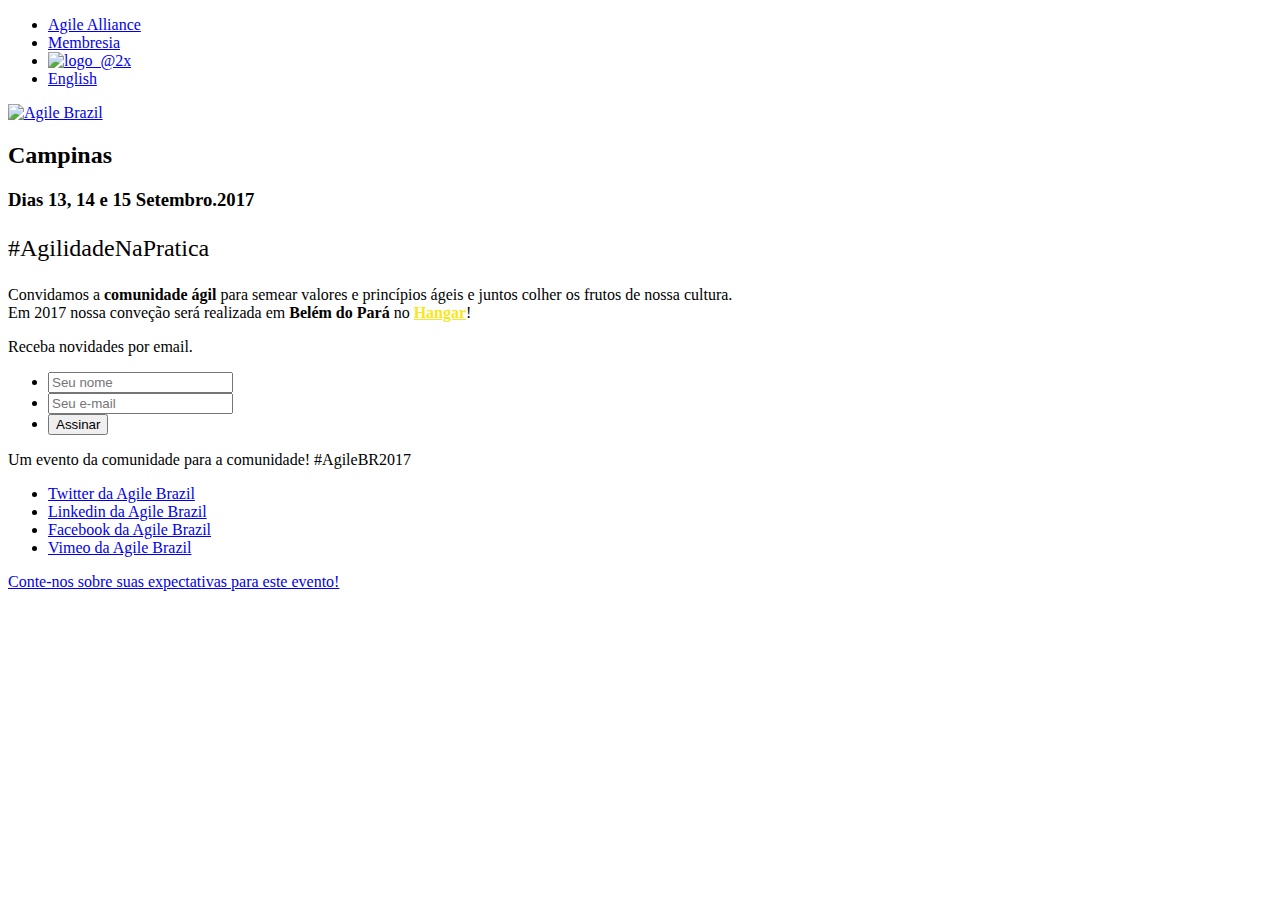
==== index.html @ ec1a8f1e "Added campinas to start 2018" ====
<!DOCTYPE html>
<html lang="pt-br">
<head>
	<meta charset="UTF-8">
	<meta name="viewport" content="width=device-width">
	<title>Agile Brazil 2017</title>
	<link rel="shortcut icon" href="favicon.ico"/>
	<link rel="stylesheet" href="css/agileBrazil.css">
	<link rel="stylesheet" href="fonts/font-awesome-4.2.0/css/font-awesome.min.css">

	<script type="text/javascript">
		(function(i,s,o,g,r,a,m){i['GoogleAnalyticsObject']=r;i[r]=i[r]||function(){
		(i[r].q=i[r].q||[]).push(arguments)},i[r].l=1*new Date();a=s.createElement(o),
		m=s.getElementsByTagName(o)[0];a.async=1;a.src=g;m.parentNode.insertBefore(a,m)
		})(window,document,'script','//www.google-analytics.com/analytics.js','ga');

		ga('create', 'UA-12446729-1', 'auto');
		ga('send', 'pageview');
	</script>
</head>
<body>
	<header class="header">
		<nav class="menu">
			<ul class="menu-list">
				<li class="menu-list-item">
					<a href="http://agilealliance.org/pt/">Agile Alliance</a>
				</li>
            <!--
            <li class="menu-list-item">
                <a href="http://agilealliance.org/the-alliance/">The Alliance</a>
            </li>

            <li class="menu-list-item">
                <a href="http://agilealliance.org/events/">Events</a>
            </li>

            <li class="menu-list-item">
                <a href="http://agilealliance.org/resources/">Resouces</a>
            </li>
          -->
          <li class="menu-list-item">
          	<a href="http://agilealliance.org/pt/membresia/">Membresia</a>
          </li>

          <li class="menu-list-item logo">
          	<a href="http://agilealliance.org/pt/">
          		<img src="images/logoAgileAlliance.png" alt="logo_@2x" width="96" height="70">
          	</a>
          </li>

          <li class="menu-list-item">
          	<a href="en/index.html">English</a>
          </li>
        </ul>
      </nav>

    </header>

    <section id="sectionBanner">
    	<div class="conferenceInfo">
				<a class="header-abLogo" href="index.html">
	      	<img src="images/logoAgileBrazil.png" alt="Agile Brazil" >
	      </a>
    		<h2 class="place">Campinas</h2>

    		<h3 class="date">Dias 13, 14 e 15 Setembro.2017</h3>
			<p class="date highlight" style="font-size: 1.5em; text-transform: none;">#AgilidadeNaPratica</p>
				<p class="description">
					Convidamos a <strong>comunidade ágil</strong> para semear valores e princípios ágeis e juntos colher os frutos de nossa cultura.<br>
					Em 2017 nossa conveção será realizada em <strong>Belém do Pará</strong> no <strong><a href="http://www.hangarcentrodeconvencoes.com.br" style="color: #F8E71C;" target="_blank">Hangar</a></strong>!
				</p>
				<p>Receba novidades por email.</p>
				<div class="subscribe-form">
					<form id="formEmail" action="add_subscriber.php" method="post">
						<ul>
							<li class="required">
								<input placeholder="Seu nome" type="text" class="inputLarge" name="name" id="name" value="" required/>
							</li>
							<li class="required">
								<input placeholder="Seu e-mail" type="email" class="inputLarge" name="email" id="email" value="" required/>
							</li>
							<li class="submitEmail">
								<input type="hidden" name="lang" id="lang" value="pt">
								<input type="button" class="btnBase" name="submit" id="submit" value="Assinar"/>
							</li>
						</ul>
						<div class="notice">
							<span id="formMessage" class="notice" aria-hidden="true"/>
						</div>
					</form>
				</div>
				<p class="highlight">
					Um evento da comunidade para a comunidade! #AgileBR2017
				</p>
				<ul class="footer-socialNetworks">
      		<li class="footer-socialNetworks-item">
      			<a target="_blank" href="https://twitter.com/agilebrazil">Twitter da Agile Brazil</a>
      		</li>

      		<li class="footer-socialNetworks-item">
      			<a target="_blank" href="https://www.linkedin.com/groups/Agile-Brazil-3148432">Linkedin da Agile Brazil</a>
      		</li>

      		<li class="footer-socialNetworks-item">
      			<a target="_blank" href="https://www.facebook.com/AgileBrazil">Facebook da Agile Brazil</a>
      		</li>

      		<li class="footer-socialNetworks-item">
      			<a target="_blank" href="https://vimeo.com/agilebrazil">Vimeo da Agile Brazil</a>
      		</li>
      	</ul>
				<p class="survey">
					<a href="https://agilebrazil.typeform.com/to/VVOU2g" target="_blank">Conte-nos sobre suas expectativas para este evento! </a>
				</p>

    	</div>
    </section>

    <script type="text/javascript" src="js/jquery-2.1.3.min.js"></script>
    <script type="text/javascript" src="js/scripts.js"></script>
  </body>
  </html>
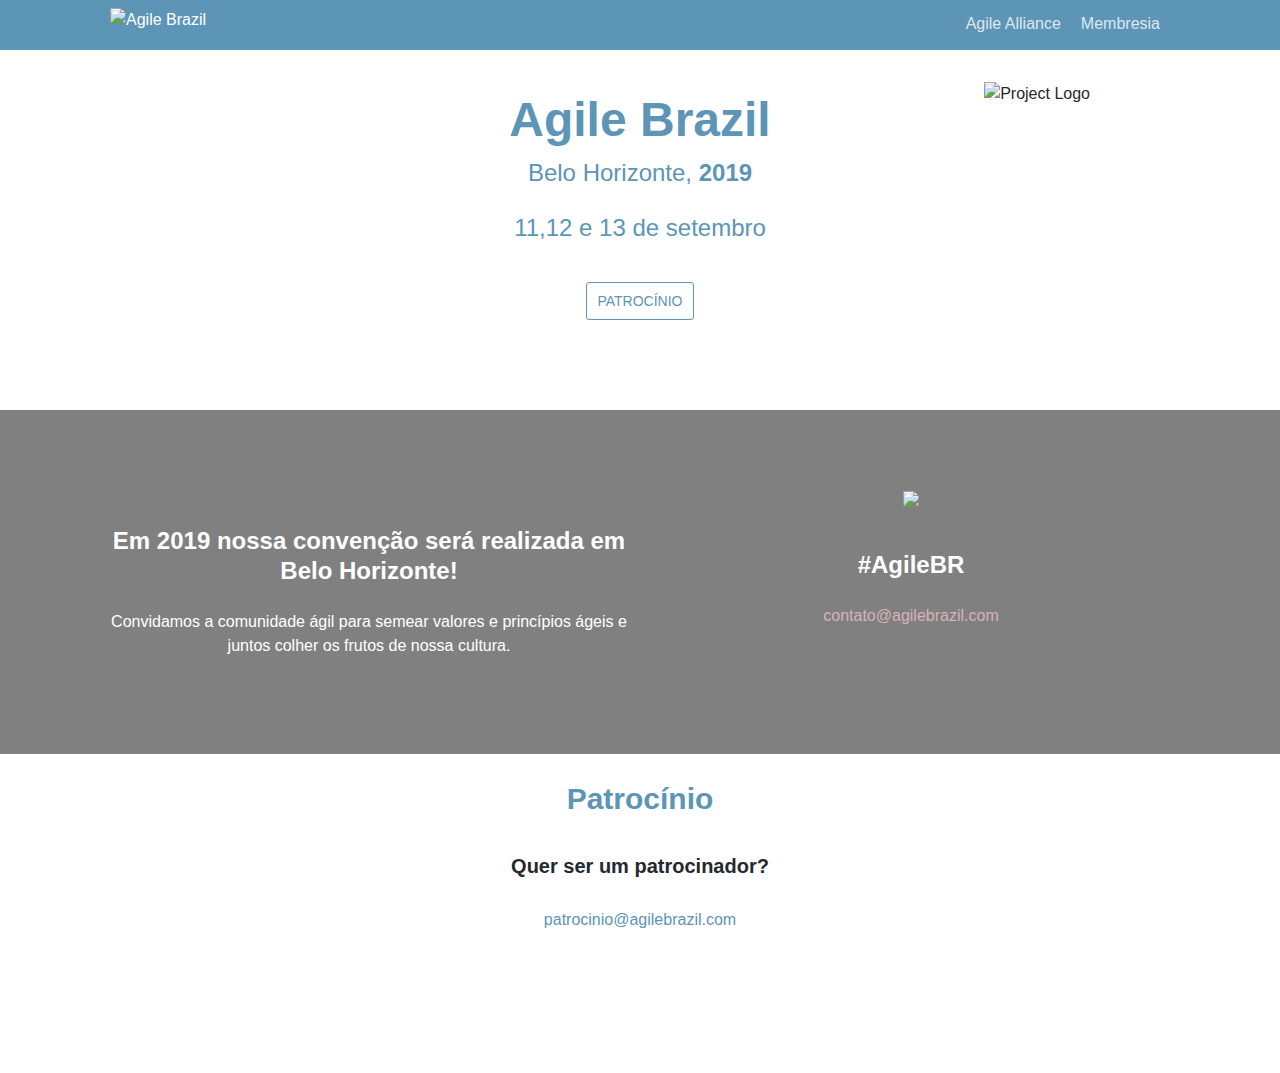
==== commit 5da1c664: "Deploy website" ====
--- a/index.html
+++ b/index.html
@@ -1,122 +1,7 @@
-<!DOCTYPE html>
-<html lang="pt-br">
-<head>
-	<meta charset="UTF-8">
-	<meta name="viewport" content="width=device-width">
-	<title>Agile Brazil 2017</title>
-	<link rel="shortcut icon" href="favicon.ico"/>
-	<link rel="stylesheet" href="css/agileBrazil.css">
-	<link rel="stylesheet" href="fonts/font-awesome-4.2.0/css/font-awesome.min.css">
-
-	<script type="text/javascript">
-		(function(i,s,o,g,r,a,m){i['GoogleAnalyticsObject']=r;i[r]=i[r]||function(){
-		(i[r].q=i[r].q||[]).push(arguments)},i[r].l=1*new Date();a=s.createElement(o),
-		m=s.getElementsByTagName(o)[0];a.async=1;a.src=g;m.parentNode.insertBefore(a,m)
-		})(window,document,'script','//www.google-analytics.com/analytics.js','ga');
-
-		ga('create', 'UA-12446729-1', 'auto');
-		ga('send', 'pageview');
-	</script>
-</head>
-<body>
-	<header class="header">
-		<nav class="menu">
-			<ul class="menu-list">
-				<li class="menu-list-item">
-					<a href="http://agilealliance.org/pt/">Agile Alliance</a>
-				</li>
-            <!--
-            <li class="menu-list-item">
-                <a href="http://agilealliance.org/the-alliance/">The Alliance</a>
-            </li>
-
-            <li class="menu-list-item">
-                <a href="http://agilealliance.org/events/">Events</a>
-            </li>
-
-            <li class="menu-list-item">
-                <a href="http://agilealliance.org/resources/">Resouces</a>
-            </li>
-          -->
-          <li class="menu-list-item">
-          	<a href="http://agilealliance.org/pt/membresia/">Membresia</a>
-          </li>
-
-          <li class="menu-list-item logo">
-          	<a href="http://agilealliance.org/pt/">
-          		<img src="images/logoAgileAlliance.png" alt="logo_@2x" width="96" height="70">
-          	</a>
-          </li>
-
-          <li class="menu-list-item">
-          	<a href="en/index.html">English</a>
-          </li>
-        </ul>
-      </nav>
-
-    </header>
-
-    <section id="sectionBanner">
-    	<div class="conferenceInfo">
-				<a class="header-abLogo" href="index.html">
-	      	<img src="images/logoAgileBrazil.png" alt="Agile Brazil" >
-	      </a>
-    		<h2 class="place">Campinas</h2>
-
-    		<h3 class="date">Dias 13, 14 e 15 Setembro.2017</h3>
-			<p class="date highlight" style="font-size: 1.5em; text-transform: none;">#AgilidadeNaPratica</p>
-				<p class="description">
-					Convidamos a <strong>comunidade ágil</strong> para semear valores e princípios ágeis e juntos colher os frutos de nossa cultura.<br>
-					Em 2017 nossa conveção será realizada em <strong>Belém do Pará</strong> no <strong><a href="http://www.hangarcentrodeconvencoes.com.br" style="color: #F8E71C;" target="_blank">Hangar</a></strong>!
-				</p>
-				<p>Receba novidades por email.</p>
-				<div class="subscribe-form">
-					<form id="formEmail" action="add_subscriber.php" method="post">
-						<ul>
-							<li class="required">
-								<input placeholder="Seu nome" type="text" class="inputLarge" name="name" id="name" value="" required/>
-							</li>
-							<li class="required">
-								<input placeholder="Seu e-mail" type="email" class="inputLarge" name="email" id="email" value="" required/>
-							</li>
-							<li class="submitEmail">
-								<input type="hidden" name="lang" id="lang" value="pt">
-								<input type="button" class="btnBase" name="submit" id="submit" value="Assinar"/>
-							</li>
-						</ul>
-						<div class="notice">
-							<span id="formMessage" class="notice" aria-hidden="true"/>
-						</div>
-					</form>
-				</div>
-				<p class="highlight">
-					Um evento da comunidade para a comunidade! #AgileBR2017
-				</p>
-				<ul class="footer-socialNetworks">
-      		<li class="footer-socialNetworks-item">
-      			<a target="_blank" href="https://twitter.com/agilebrazil">Twitter da Agile Brazil</a>
-      		</li>
-
-      		<li class="footer-socialNetworks-item">
-      			<a target="_blank" href="https://www.linkedin.com/groups/Agile-Brazil-3148432">Linkedin da Agile Brazil</a>
-      		</li>
-
-      		<li class="footer-socialNetworks-item">
-      			<a target="_blank" href="https://www.facebook.com/AgileBrazil">Facebook da Agile Brazil</a>
-      		</li>
-
-      		<li class="footer-socialNetworks-item">
-      			<a target="_blank" href="https://vimeo.com/agilebrazil">Vimeo da Agile Brazil</a>
-      		</li>
-      	</ul>
-				<p class="survey">
-					<a href="https://agilebrazil.typeform.com/to/VVOU2g" target="_blank">Conte-nos sobre suas expectativas para este evento! </a>
-				</p>
-
-    	</div>
-    </section>
-
-    <script type="text/javascript" src="js/jquery-2.1.3.min.js"></script>
-    <script type="text/javascript" src="js/scripts.js"></script>
-  </body>
-  </html>
+<!DOCTYPE html><html lang=""><head><meta charSet="utf-8"/><meta http-equiv="X-UA-Compatible" content="IE=edge"/><title>Agile Brazil · Belo Horizonte, 2019</title><meta name="viewport" content="width=device-width"/><meta name="generator" content="Docusaurus"/><meta name="description" content="Belo Horizonte, 2019"/><meta property="og:title" content="Agile Brazil · Belo Horizonte, 2019"/><meta property="og:type" content="website"/><meta property="og:url" content="http://staging.agilebrazil.com/2019/index.html"/><meta property="og:description" content="Belo Horizonte, 2019"/><meta property="og:image" content="http://staging.agilebrazil.com/2019/img/docusaurus.png"/><meta name="twitter:card" content="summary"/><meta name="twitter:image" content="http://staging.agilebrazil.com/2019/img/docusaurus.png"/><link rel="shortcut icon" href="/2019/img/favicon.png"/><link rel="stylesheet" href="//cdnjs.cloudflare.com/ajax/libs/highlight.js/9.12.0/styles/default.min.css"/><link rel="stylesheet" href="css/main.css"/><script type="text/javascript" src="https://buttons.github.io/buttons.js"></script><link rel="stylesheet" href="/2019/css/main.css"/><script src="/2019/js/codetabs.js"></script></head><body><div class="fixedHeaderContainer"><div class="headerWrapper wrapper"><header><a href="/2019/"><img class="logo" src="/2019/img/logo-agile-brazil.svg" alt="Agile Brazil"/><h2 class="headerTitleWithLogo">Agile Brazil</h2></a><div class="navigationWrapper navigationSlider"><nav class="slidingNav"><ul class="nav-site nav-site-internal"><li class=""><a href="http://agilealliance.org/pt/" target="_self">Agile Alliance</a></li><li class=""><a href="http://agilealliance.org/pt/membresia/" target="_self">Membresia</a></li></ul></nav></div></header></div></div><div class="navPusher"><div><div class="homeContainer"><div class="homeSplashFade"><div class="wrapper homeWrapper"><div class="projectLogo"><img src="/2019/img/logo-ab.svg" alt="Project Logo"/></div><div class="inner"><h2 class="projectTitle">Agile Brazil<small>Belo Horizonte, <b>2019</b></small><small>11,12 e 13 de setembro</small></h2><div class="section promoSection"><div class="promoRow"><div class="pluginRowBlock"><div class="pluginWrapper buttonWrapper"><a class="button" href="#quer-ser-um-patrocinador">Patrocínio</a></div></div></div></div></div></div></div></div><div class="mainContainer"><div class="container darkBackground paddingBottom paddingTop"><div class="wrapper"><div class="gridBlock"><div class="blockElement alignCenter fourByGridBlock"><div class="blockContent"><h2><div><span><p>Em 2019 nossa convenção será realizada em Belo Horizonte!</p>
+</span></div></h2><div><span><p>Convidamos a comunidade ágil para semear valores e princípios ágeis e juntos colher os frutos de nossa cultura.</p>
+</span></div></div></div><div class="blockElement alignCenter fourByGridBlock imageAlignTop"><div class="blockImage"><img src="/2019/img/logoAgileAlliance.png"/></div><div class="blockContent"><h2><div><span><p>#AgileBR</p>
+</span></div></h2><div><span><p><a href="mailto:contato@agilebrazil.com">contato@agilebrazil.com</a></p>
+</span></div></div></div></div></div></div><div class="productShowcaseSection paddingBottom" style="text-align:center"><h2>Patrocínio</h2><div><span><h3><a class="anchor" aria-hidden="true" id="quer-ser-um-patrocinador"></a><a href="#quer-ser-um-patrocinador" aria-hidden="true" class="hash-link"><svg class="hash-link-icon" aria-hidden="true" height="16" version="1.1" viewBox="0 0 16 16" width="16"><path fill-rule="evenodd" d="M4 9h1v1H4c-1.5 0-3-1.69-3-3.5S2.55 3 4 3h4c1.45 0 3 1.69 3 3.5 0 1.41-.91 2.72-2 3.25V8.59c.58-.45 1-1.27 1-2.09C10 5.22 8.98 4 8 4H4c-.98 0-2 1.22-2 2.5S3 9 4 9zm9-3h-1v1h1c1 0 2 1.22 2 2.5S13.98 12 13 12H9c-.98 0-2-1.22-2-2.5 0-.83.42-1.64 1-2.09V6.25c-1.09.53-2 1.84-2 3.25C6 11.31 7.55 13 9 13h4c1.45 0 3-1.69 3-3.5S14.5 6 13 6z"></path></svg></a>Quer ser um patrocinador?</h3>
+</span></div><div><span><p><a href="mailto:patrocinio@agilebrazil.com">patrocinio@agilebrazil.com</a></p>
+</span></div></div></div></div></div></body></html>--- a/css/main.css
+++ b/css/main.css
@@ -0,0 +1 @@
+.fixedHeaderContainer header .headerTitleWithLogo{display:block;font-size:1.25em;line-height:18px;margin:0;position:relative;z-index:9999}a,abbr,acronym,address,applet,article,aside,audio,b,big,blockquote,body,canvas,caption,center,cite,code,dd,del,details,dfn,div,dl,dt,em,embed,fieldset,figcaption,figure,footer,form,h1,h2,h3,h4,h5,h6,header,hgroup,html,i,iframe,img,ins,kbd,label,legend,li,mark,menu,nav,object,ol,output,p,pre,q,ruby,s,samp,section,small,span,strike,strong,sub,summary,sup,table,tbody,td,tfoot,th,thead,time,tr,tt,u,ul,var,video{border:0;font:inherit;font-size:100%;margin:0;padding:0;vertical-align:baseline}body{color:#24292e;font-family:-apple-system,BlinkMacSystemFont,Segoe UI,Helvetica,Arial,sans-serif;font-size:16px;line-height:1.5;-ms-text-size-adjust:100%;-webkit-text-size-adjust:100%;word-wrap:break-word}*{box-sizing:border-box}b,strong{font-weight:600}em,i{font-style:italic}[type=checkbox]{box-sizing:border-box;padding:0}a,a:hover{color:#5c95b6;text-decoration:none}a:active,a:hover{outline-width:0}a:not([href]){color:inherit;text-decoration:none}p{margin-bottom:1em;margin-top:0}h1,h2,h3,h4,h5,h6{color:inherit;font-weight:600;line-height:1.25;margin-bottom:16px;margin-top:1.5em}h1{font-size:32px}h2{font-size:24px}h3{font-size:20px}h4{font-size:16px}h5{font-size:14px}h6{font-size:13.6px}ol,ul{margin-bottom:1em;margin-top:0;padding-left:2em}ol ol,ul ol{list-style-type:lower-roman}ol ol,ol ul,ul ol,ul ul{margin-bottom:0;margin-top:0}ol ol ol,ol ul ol,ul ol ol,ul ul ol{list-style-type:lower-alpha}li{word-wrap:break-all}li>p{margin-top:1em}li+li{margin-top:.25em}img{border-style:none;box-sizing:content-box;max-width:100%}img[align=right]{padding-left:1.25em}img[align=left]{padding-right:1.25em}table{border-collapse:collapse;border-spacing:0;display:block;margin-bottom:16px;margin-top:0;overflow:auto;width:100%}table tr{background-color:transparent;border-top:1px solid #dfe2e5}table tr:nth-child(2n){background-color:#f6f8fa}table td,table th{border:1px solid #dfe2e5;padding:6px 13px}table th{background-color:inherit;font-weight:600}table td,table th{color:inherit}blockquote{color:#6a737d;font-size:16px;margin:0;margin-bottom:16px;padding:0 1em}blockquote>:first-child{margin-top:0}blockquote>:last-child{margin-bottom:0}code{background-color:rgba(27,31,35,.05);border-radius:3px;color:inherit;font-family:SFMono-Regular,Menlo,Monaco,Consolas,Liberation Mono,Courier New,monospace;font-size:85%;margin:0;padding:3.2px 6.4px}pre{margin-bottom:16px}pre code{background-color:transparent;border:0;display:inline;font-size:85%;line-height:inherit;margin:0;max-width:auto;overflow:visible;padding:0;white-space:pre;word-break:normal;word-wrap:normal}kbd{background-color:#fafbfc;border:1px solid #d1d5da;border-bottom-color:#c6cbd1;border-radius:3px;box-shadow:inset 0 -1px 0 #c6cbd1;color:#444d56;display:inline-block;font-family:SFMono-Regular,Menlo,Monaco,Consolas,Liberation Mono,Courier New,monospace;font-size:68.75%;line-height:10px;padding:3px 5px;vertical-align:middle}hr{border:1px solid #dfe2e5;box-sizing:content-box;margin:1.5em 0;overflow:hidden;padding:0}hr:after,hr:before{content:"";display:table}hr:after{clear:both}body{min-height:100vh;text-rendering:optimizeLegibility}@media only screen and (min-width:736px){body{display:flex;flex-direction:column}}article:after,article:before{content:"";display:table}article:after{clear:both}article>:first-child{margin-top:0}article>:last-child{margin-bottom:0}article iframe,article p img{display:block;margin-left:auto;margin-right:auto;max-width:100%}.anchor{display:block;position:relative;top:-80px}.hash-link{line-height:1;margin-left:-20px;opacity:0;padding-right:4px;transition:opacity .3s}.hash-link:hover{opacity:1!important;transition:none}.hash-link .hash-link-icon{vertical-align:middle}.button{border:1px solid #5c95b6;border-radius:3px;color:#5c95b6;display:inline-block;font-size:14px;font-weight:400;line-height:1.2em;padding:10px;text-decoration:none!important;text-transform:uppercase;transition:background .3s,color .3s}.button:hover{background:#5c95b6;color:#fff}h1:hover .hash-link,h2:hover .hash-link,h3:hover .hash-link,h4:hover .hash-link{opacity:.5;transition:none}blockquote{background-color:rgba(255,229,100,.3);border-left:8px solid #ffe564;padding:15px 30px 15px 15px}.wrapper{margin:0 auto;max-width:1100px;padding:0 20px}.wrapper blockquote>p:first-child{padding-top:0}.center{display:block}.center,.homeContainer{text-align:center}.homeContainer .homeWrapper{padding:2em 10px}.homeContainer .homeWrapper .wrapper{margin:0 auto;max-width:900px;padding:0 20px}.homeContainer .homeWrapper .projectLogo img{height:100px;margin-bottom:0;float:right}.homeContainer .homeWrapper #project_title{font-size:300%;letter-spacing:-.08em;line-height:1em;margin-bottom:80px}.homeContainer .homeWrapper #project_tagline{font-size:200%;letter-spacing:-.04em;line-height:1em}.projectLogo{display:none;pointer-events:none}.projectLogo img{height:100px;margin-bottom:0}.projectIntro{margin:40px 0}.projectTitle{color:#5c95b6;font-size:250%;line-height:1em}.projectTitle>small{display:block;font-weight:400;font-size:50%;line-height:1em;margin:.7em 0 1.3em}@media only screen and (min-width:480px){.projectTitle{font-size:300%;margin:.3em 0}.projectLogo img{height:200px;margin-bottom:10px}.homeContainer .homeWrapper{padding-left:10px;padding-right:10px}}@media only screen and (min-width:736px){.homeContainer .homeWrapper{position:relative}.homeContainer .homeWrapper #inner{max-width:600px;padding-right:40px}}@media only screen and (min-width:1200px){.homeContainer .homeWrapper #inner{max-width:750px}.homeContainer .homeWrapper .projectLogo{align-items:center;bottom:0;display:flex;justify-content:flex-end;left:0;padding:2em 100px 4em;position:absolute;right:0;top:0}.homeContainer .homeWrapper .projectLogo img{height:100%;max-height:250px}}@media only screen and (min-width:1500px){.homeContainer .homeWrapper #inner{max-width:1100px;padding-bottom:40px;padding-top:40px}.wrapper{max-width:1400px}}.mainContainer{flex:1 1 auto;max-width:100%;padding:48px 0}.mainContainer .wrapper{text-align:left}.mainContainer .wrapper .allShareBlock{padding:10px 0}.mainContainer .wrapper .allShareBlock .pluginBlock{margin:12px 0;padding:0}.mainContainer .wrapper .post{position:relative}.mainContainer .wrapper .post.basicPost{margin-top:30px}.mainContainer .wrapper .post .postHeader{margin-bottom:16px}.mainContainer .wrapper .post .postHeaderTitle{margin-top:0;padding:0}.mainContainer .wrapper .post .postSocialPlugins{padding-top:1em}.mainContainer .wrapper .post .docPagination{background:#5c95b6;bottom:0;left:0;position:absolute;right:0}.mainContainer .wrapper .post .docPagination .pager{display:inline-block;width:50%}.mainContainer .wrapper .post .docPagination .pagingNext{float:right;text-align:right}.mainContainer .wrapper .post .docPagination a{border:none;color:#fff;display:block;padding:4px 12px}.mainContainer .wrapper .post .docPagination a:hover{background-color:#f9f9f9;color:#393939}.mainContainer .wrapper .post .docPagination a .pagerLabel{display:inline}.mainContainer .wrapper .post .docPagination a .pagerTitle{display:none}@media only screen and (min-width:480px){.mainContainer .wrapper .post .docPagination a .pagerLabel{display:none}.mainContainer .wrapper .post .docPagination a .pagerTitle{display:inline}}@media only screen and (min-width:1024px){.mainContainer .wrapper .post{display:block}.mainContainer .wrapper .posts .post{width:100%}}.fixedHeaderContainer{background:#5c95b6;color:#fff;min-height:50px;padding:8px 0;position:fixed;width:100%;z-index:9999;-webkit-transform:translateZ(0);transform:translateZ(0)}@media only screen and (min-width:1024px){.fixedHeaderContainer{flex-shrink:0}}.fixedHeaderContainer a{align-items:center;border:0;color:#fff;display:flex;flex-flow:row nowrap;height:34px;z-index:10000}.fixedHeaderContainer header{display:flex;flex-flow:row nowrap;position:relative;text-align:left}.fixedHeaderContainer header img{height:100%;margin-right:10px}.fixedHeaderContainer header .headerTitle{font-size:1.25em;margin:0}.fixedHeaderContainer header .headerTitleWithLogo{display:none}.fixedHeaderContainer header h3{color:#fff;font-size:16px;margin:0;margin-left:10px;text-decoration:underline}@media (max-width:480px){.headerTitle{font-size:17px}.headerTitleWithLogo{display:none!important}}.promoSection{display:flex;flex-flow:column wrap;font-size:125%;line-height:1.6em;position:relative;z-index:99}.promoSection .promoRow{padding:10px 0}.promoSection .promoRow .pluginWrapper{display:block}.promoSection .promoRow .pluginWrapper.ghStarWrapper,.promoSection .promoRow .pluginWrapper.ghWatchWrapper{height:28px}.promoSection .promoRow .pluginRowBlock{display:flex;flex-wrap:wrap;justify-content:center;margin:0 -2px}.promoSection .promoRow .pluginRowBlock .pluginWrapper{padding:0 2px}.promoSection .promoRow .pluginRowBlock iframe{margin-left:2px;margin-top:5px}input[type=search]{-moz-appearance:none;-webkit-appearance:none}.navSearchWrapper{align-items:center;align-self:center;display:flex;justify-content:center;padding-left:10px;position:absolute;right:10px;top:15px}.navSearchWrapper:before{border:3px solid #e5e5e5;border-radius:50%;content:" ";display:block;height:6px;left:15px;position:absolute;top:50%;-webkit-transform:translateY(-58%);transform:translateY(-58%);width:6px;z-index:1}.navSearchWrapper:after{background:#e5e5e5;content:" ";height:7px;left:24px;position:absolute;top:55%;-webkit-transform:rotate(-45deg);transform:rotate(-45deg);width:3px;z-index:1}.navSearchWrapper .aa-dropdown-menu{background:#f9f9f9;border:3px solid rgba(57,57,57,.25);color:#393939;font-size:14px;left:auto!important;line-height:1.2em;right:0!important}.navSearchWrapper .aa-dropdown-menu .algolia-docsearch-suggestion--category-header{background:#5c95b6;color:#fff;font-size:14px;font-weight:400}.navSearchWrapper .aa-dropdown-menu .algolia-docsearch-suggestion--category-header .algolia-docsearch-suggestion--highlight{background-color:#5c95b6;color:#fff}.navSearchWrapper .aa-dropdown-menu .algolia-docsearch-suggestion--subcategory-column .algolia-docsearch-suggestion--highlight,.navSearchWrapper .aa-dropdown-menu .algolia-docsearch-suggestion--title .algolia-docsearch-suggestion--highlight{color:#5c95b6}.navSearchWrapper .aa-dropdown-menu .algolia-docsearch-suggestion--subcategory-column,.navSearchWrapper .aa-dropdown-menu .algolia-docsearch-suggestion__secondary{border-color:rgba(57,57,57,.3)}input#search_input_react{background-color:rgba(0,0,0,.2);border:none;border-radius:20px;color:#fff;font-size:14px;font-weight:300;line-height:20px;outline:none;padding-left:25px;position:relative;transition:width .5s ease;width:170px}.navSearchWrapper:before{left:24px}.navSearchWrapper:after{left:35px}input#search_input_react:active,input#search_input_react:focus{color:#fff;width:220px}.navigationSlider .slidingNav .navSearchWrapper .algolia-docsearch-footer a{height:auto}@media only screen and (max-width:735px){.navSearchWrapper{width:40%}}input::-webkit-input-placeholder{color:#e5e5e5}input:-ms-input-placeholder{color:#e5e5e5}input::-ms-input-placeholder{color:#e5e5e5}input::placeholder{color:#e5e5e5}.hljs{padding:1.25rem 1.5rem}.gridBlock{padding:0}.gridBlock>*{box-sizing:border-box}.gridBlock .fourByGridBlock img,.gridBlock .threeByGridBlock img,.gridBlock .twoByGridBlock img{max-width:100%}.gridBlock .gridClear{clear:both}@media only screen and (max-width:735px){.gridBlock .fourByGridBlock{flex:1 0 26%}}@media only screen and (min-width:736px){.gridBlock{display:flex;flex-direction:row;flex-wrap:wrap}.gridBlock>*{margin:0 12px}.gridBlock>:first-child{margin-left:0}.gridBlock>:last-child{margin-right:0}.gridBlock .twoByGridBlock{flex:1 0 40%}.gridBlock .threeByGridBlock{flex:1 0 26%}.gridBlock .fourByGridBlock{flex:1 0 20%}h2+.gridBlock{padding-top:20px}}@media only screen and (min-width:1400px){.gridBlock{display:flex;flex-direction:row;flex-wrap:wrap}}.alignCenter{text-align:center}.alignRight{text-align:right}.imageAlignSide{display:flex;flex-flow:row wrap}.blockImage{max-width:730px}.imageAlignSide .blockImage{flex:0 1 500px;max-width:500px}@media only screen and (max-width:735px){.imageAlignSide .blockImage{display:none}}.imageAlignSide .blockContent{flex:1 1}.imageAlignBottom .blockImage{margin:0 auto 20px;max-width:730px}.imageAlignBottom.alignCenter .blockImage{margin-left:auto;margin-right:auto}.imageAlignTop .blockImage{margin-bottom:20px;max-width:80px}.imageAlignTop.alignCenter .blockImage{margin-left:auto;margin-right:auto}.imageAlignRight .blockImage{margin-left:40px}.imageAlignLeft .blockImage{margin-right:40px}.container .gridBlock .blockContent p{padding:0}.container .wrapper .alignCenter h2{text-align:center}.container .wrapper .imageAlignSide h2{text-align:left}.container .wrapper .imageAlignSide p{margin:0;margin-bottom:40px;max-width:560px}.highlightBackground{background:rgba(153,66,79,.7);color:#fff}.highlightBackground a{font-weight:800}.container.highlightBackground .wrapper h1,.container.highlightBackground .wrapper h2,.container.highlightBackground .wrapper h3,.container.highlightBackground .wrapper h4,.container.highlightBackground .wrapper h5,.highlightBackground a{border-color:#fff;color:#fff}.lightBackground{background:#f7f7f7}.darkBackground{background:gray;color:#fff}.darkBackground a,.darkBackground code{color:#d6b3b8}.container.darkBackground .wrapper h1,.container.darkBackground .wrapper h2,.container.darkBackground .wrapper h3,.container.darkBackground .wrapper h4,.container.darkBackground .wrapper h5{border-color:#fff;color:#fff}.container.paddingAll{padding:40px}.container.paddingBottom{padding-bottom:80px}.container.paddingLeft{padding-left:40px}.container.paddingRight{padding-right:40px}.container.paddingTop{padding-top:80px}@media only screen and (max-width:735px){.container.paddingBottom{padding-bottom:40px}.container.paddingTop{padding-top:20px}}@media only screen and (max-width:1023px){.responsiveList .blockContent{position:relative}.responsiveList .blockContent>div{padding-left:20px}.responsiveList .blockContent:before{content:"\2022";position:absolute}}.navigationSlider .navSlideout{cursor:pointer;padding-top:4px;position:absolute;right:10px;top:0;transition:top .3s;z-index:101}.navigationSlider .slidingNav{bottom:auto;box-sizing:border-box;left:0;position:fixed;right:0;top:0}.navigationSlider .slidingNav.slidingNavActive{height:auto;padding-top:42px;width:300px}.navigationSlider .slidingNav ul{background:#006c84;box-sizing:border-box;color:#fff;display:flex;flex-wrap:nowrap;list-style:none;margin-top:50px;padding:0;width:100%}.navigationSlider .slidingNav.slidingNavActive ul{display:block}.navigationSlider .slidingNav ul li{flex:1 1 auto;margin:0;text-align:center;white-space:nowrap}.navigationSlider .slidingNav ul li a{align-items:center;box-sizing:border-box;color:#5c95b6;color:inherit;display:flex;font-size:.9em;height:auto;height:50px;justify-content:center;margin:0;padding:10px;transition:background-color .3s}.navigationSlider .slidingNav ul li.siteNavGroupActive a,.navigationSlider .slidingNav ul li.siteNavItemActive a,.navigationSlider .slidingNav ul li a:focus,.navigationSlider .slidingNav ul li a:hover{background:#5c95b6}.languages-icon{width:20px}#languages-dropdown{pointer-events:none;position:absolute;width:100%}#languages-dropdown.visible{display:flex}#languages-dropdown.hide{display:none}#languages-dropdown-items{background-color:#5c95b6;display:flex;flex-direction:column;min-width:120px;pointer-events:all}#languages li{display:block}.navPusher{left:0;min-height:100%;padding-top:100px;position:relative;z-index:99}.singleRowMobileNav.navPusher{padding-top:50px}.navPusher:after{background:rgba(0,0,0,.4);content:"";height:0;opacity:0;position:absolute;right:0;top:0;transition:opacity .5s,width .1s .5s,height .1s .5s;width:0}@media screen and (min-width:1024px){.navPusher{display:flex;flex-direction:column;min-height:calc(100vh - 50px);padding-top:50px}.navPusher,.navPusher>:first-child{flex-grow:1}}.sliderActive .navPusher:after{height:100%;opacity:1;transition:opacity .5s;width:100%;z-index:100}@media only screen and (max-width:1024px){.reactNavSearchWrapper input#search_input_react{background-color:hsla(17,71%,82%,.25);border:none;border-radius:20px;box-sizing:border-box;color:#393939;font-size:14px;line-height:20px;outline:none;padding-left:38px;position:relative;transition:background-color .2s cubic-bezier(.68,-.55,.265,1.55),width .2s cubic-bezier(.68,-.55,.265,1.55),color .2s ease;width:100%}.reactNavSearchWrapper input#search_input_react:active,.reactNavSearchWrapper input#search_input_react:focus{background-color:#5c95b6;color:#fff}.reactNavSearchWrapper .algolia-docsearch-suggestion--subcategory-inline{display:none}.reactNavSearchWrapper>span{width:100%}.reactNavSearchWrapper .aa-dropdown-menu{font-size:12px;line-height:2em;padding:0;border-width:1px;min-width:500px}.reactNavSearchWrapper .algolia-docsearch-suggestion__secondary{border-top:none}.aa-suggestions{min-height:140px;max-height:60vh;-webkit-overflow-scrolling:touch;overflow-y:scroll}#languages-dropdown{left:0;top:50px}#languages-dropdown-items{background-color:#5c95b6;display:flex;flex-direction:row}}@media only screen and (min-width:1024px){.navSearchWrapper{padding-left:10px;position:relative;right:auto;top:auto}.reactNavSearchWrapper input#search_input_react{height:100%;padding-top:8px;padding-bottom:8px;padding-left:38px}.navSearchWrapper .algolia-autocomplete{display:block}.navigationSlider{height:34px;margin-left:auto;position:relative}.navigationSlider .navSlideout{display:none}.navigationSlider nav.slidingNav{background:none;height:auto;position:relative;right:auto;top:auto;width:auto}.navigationSlider .slidingNav ul{background:none;display:flex;flex-flow:row nowrap;margin:0;padding:0;width:auto}.navigationSlider .slidingNav ul li a{border:0;color:hsla(0,0%,100%,.8);display:flex;font-size:16px;font-size:1em;font-weight:300;height:32px;line-height:1.2em;margin:0;padding:0;padding:6px 10px}.navigationSlider .slidingNav ul li.siteNavGroupActive a,.navigationSlider .slidingNav ul li.siteNavItemActive a,.navigationSlider .slidingNav ul li a:hover{color:#fff}}@media only screen and (max-width:735px){.navigationSlider .slidingNav ul{overflow-x:auto}.navigationSlider .slidingNav ul::-webkit-scrollbar{display:none}.reactNavSearchWrapper .aa-dropdown-menu{min-width:400px}}@media only screen and (max-width:475px){.reactNavSearchWrapper .aa-dropdown-menu{min-width:300px}}.docMainWrapper .wrapper{padding-left:0;padding-right:0;padding-top:10px}@media only screen and (min-width:1024px){.docMainWrapper{width:100%}.docMainWrapper>*{margin:0 24px}.docMainWrapper>:first-child{margin-left:0}.docMainWrapper>:last-child{margin-right:0}.docMainWrapper .mainContainer{min-width:0}}.edit-page-link{float:right;font-size:10px;font-weight:400;margin-top:3px;text-decoration:none}@media only screen and (max-width:1023px){.edit-page-link{display:none}}.docLastUpdate{font-size:13px;font-style:italic;margin:20px 0;text-align:right}.docs-prevnext{margin:20px 0}.docs-prevnext:after{clear:both;content:" ";display:table}.docs-next{float:right}.docs-prev{float:left}@media only screen and (max-width:735px){.docs-next{clear:both;float:left}.docs-next,.docs-prev{margin:10px 0}.arrow-next{float:right;margin-left:10px}.arrow-prev{float:left;margin-right:10px}.function-name-prevnext{width:200px;display:inline-block;white-space:nowrap;overflow:hidden;text-overflow:ellipsis}}.hide{display:none}.collapsible{cursor:pointer}.collapsible .arrow{float:right;margin-right:8px;margin-top:-4px;-webkit-transform:rotate(90deg);transform:rotate(90deg);transition:-webkit-transform .2s linear;transition:transform .2s linear;transition:transform .2s linear, -webkit-transform .2s linear}.collapsible .arrow.rotate{-webkit-transform:rotate(180deg);transform:rotate(180deg)}@media only screen and (max-width:1023px){.docsNavContainer{background:#fff;left:0;position:fixed;width:100%;z-index:100}}@media only screen and (min-width:1024px){.docsNavContainer{flex:0 0 240px;height:calc(100vh - 50px);position:-webkit-sticky;position:sticky;overflow-y:auto;top:50px}}.docsSliderActive.docsNavContainer{box-sizing:border-box;height:100%;-webkit-overflow-scrolling:touch;overflow-y:auto;-ms-scroll-chaining:none;overscroll-behavior:contain;padding-bottom:50px}.docsNavContainer .toc .navBreadcrumb{background-color:#f1f1f1;box-sizing:border-box;display:flex;flex-flow:row nowrap;font-size:12px;height:48px;overflow:hidden;padding:8px 20px}.docsNavContainer .toc .navWrapper{padding:0}@media only screen and (min-width:1024px){.docsNavContainer .toc .navBreadcrumb{display:none}.navBreadcrumb h2{padding:0 10px}.separateOnPageNav .docsNavContainer{flex:0 0 240px}}.navBreadcrumb a,.navBreadcrumb span{border:0;color:#393939}@media only screen and (max-width:735px){.anchor{top:-144px}}@media only screen and (min-width:1024px){.toc{padding:40px 0}}.toc section{padding:0;position:relative}.toc section .navGroups{display:none;padding:48px 20px 60px}.toc .toggleNav{color:#393939;position:relative}.toc .toggleNav .navToggle{cursor:pointer;height:32px;margin-right:10px;position:relative;text-align:left;width:18px}.toc .toggleNav .navToggle:after,.toc .toggleNav .navToggle:before{border:5px solid #393939;border-width:5px 0;content:"";height:6px;left:0;left:8px;margin-top:-8px;position:absolute;top:50%;-webkit-transform:rotate(45deg);transform:rotate(45deg);width:3px;z-index:1}.toc .toggleNav .navToggle:after{-webkit-transform:rotate(-45deg);transform:rotate(-45deg)}.toc .toggleNav .navToggle i:after,.toc .toggleNav .navToggle i:before{background:transparent;border-color:transparent #393939;border-style:solid;border-width:0 5px 5px;content:"";height:0;left:2px;margin-top:-7px;opacity:1;position:absolute;top:50%;width:5px;z-index:10}.toggleNav h2 i{padding:0 4px}.toc .toggleNav .navToggle i:after{border-width:5px 5px 0;margin-top:2px}.docsSliderActive .toc .toggleNav .navToggle:after,.docsSliderActive .toc .toggleNav .navToggle:before{border-width:8px 0;height:0;margin-top:-8px}.docsSliderActive .toc .toggleNav .navToggle i{opacity:0}.docsSliderActive .tocToggler{visibility:hidden}.toc .toggleNav .navGroup{margin-bottom:16px}.toc .toggleNav .subNavGroup{margin-bottom:0}.toc .toggleNav .navGroup .navGroupCategoryTitle{color:#393939;font-size:18px;font-weight:500;line-height:1.2em;margin-bottom:8px;margin-top:0}.toc .toggleNav .navGroup .navGroupSubcategoryTitle{color:#393939;font-size:14px;font-weight:500;line-height:1.5;margin-bottom:0;margin-top:0;padding:4px 0}.toc .toggleNav .navGroup .navListItem{margin:0}.toc .toggleNav .navGroup h3 i:not(:empty){box-sizing:border-box;color:rgba(57,57,57,.5);display:inline-block;height:16px;margin-right:10px;text-align:center;transition:color .2s;width:16px}.toc .toggleNav ul{padding:0 8px}.docsSliderActive .toc .toggleNav ul{padding-left:0}.toc .toggleNav ul li{list-style-type:none;padding:0}.toc .toggleNav ul li a{border:none;color:#717171;display:block;font-size:14px;padding:4px 0;transition:color .3s}.toc .toggleNav ul li.navListItemActive a,.toc .toggleNav ul li a:focus,.toc .toggleNav ul li a:hover{color:#5c95b6}.docsSliderActive .toc .navBreadcrumb,.tocActive .navBreadcrumb{border-bottom:1px solid #ccc;margin-bottom:20px;position:fixed;width:100%}.toc .toggleNav .navBreadcrumb h2{border:0;flex-grow:1;font-size:16px;font-weight:600;line-height:32px;margin:0;padding:0}.docsSliderActive .toc section .navGroups{display:block;padding-top:60px}.tocToggler{cursor:pointer;height:32px;line-height:32px;margin-right:-10px;padding:0 10px}.icon-toc{box-sizing:border-box;display:inline-block;line-height:normal;position:relative;top:-1px;vertical-align:middle}.icon-toc,.icon-toc:after,.icon-toc:before{background-color:currentColor;border:1px solid currentColor;border-radius:50%;box-sizing:border-box;height:4px;width:4px}.icon-toc:after,.icon-toc:before{content:"";position:absolute}.icon-toc:before{left:-1px;top:-7px}.icon-toc:after{left:-1px;top:5px}.tocActive .icon-toc{border-radius:0;height:16px;-webkit-transform:rotate(45deg);transform:rotate(45deg);width:3px}.tocActive .icon-toc:before{border-radius:0;height:3px;left:50%;top:50%;-webkit-transform:translate(-50%,-50%);transform:translate(-50%,-50%);width:16px}.tocActive .icon-toc:after{content:""}@media only screen and (min-width:1024px){.docMainWrapper{display:flex;flex-flow:row nowrap}.docMainWrapper .wrapper{padding-top:0;padding-left:0;padding-right:0}}.onPageNav{display:none}.onPageNav::-webkit-scrollbar{display:none}.onPageNav a{color:#717171}.onPageNav ul{list-style:none}.onPageNav ul li{font-size:12px;line-height:16px;padding-bottom:8px}.onPageNav ul ul{padding:8px 0 0 20px}.onPageNav ul ul li{padding-bottom:5px}@media only screen and (min-width:1024px){.toc section .navGroups{display:block;padding:0;padding-top:8px}.navBreadcrumb h2{padding:0 10px}}@supports ((position: -webkit-sticky) or (position: sticky)){@media only screen and (max-width:1023px){.tocActive .onPageNav{background:#fff;bottom:0;display:block;left:0;overflow-y:auto;-ms-scroll-chaining:none;overscroll-behavior:contain;padding:0 20px;position:fixed;right:0;top:148px;z-index:10}.tocActive .singleRowMobileNav .onPageNav{top:98px}.tocActive .navBreadcrumb h2,.tocActive .navToggle{visibility:hidden}.tocActive .onPageNav>.toc-headings{padding:12px 0}}@media only screen and (min-width:1024px){.separateOnPageNav .headerWrapper.wrapper,.separateOnPageNav .wrapper{max-width:1400px}.separateOnPageNav .toc{width:auto}.separateOnPageNav.sideNavVisible .navPusher .mainContainer{flex:1 auto;max-width:100%;min-width:0}.onPageNav{align-self:flex-start;display:block;flex:0 0 240px;max-height:calc(100vh - 90px);overflow-y:auto;position:-webkit-sticky;position:sticky;top:90px}.onPageNav>.toc-headings{border-left:1px solid #e0e0e0;padding:10px 0 2px 15px}.tocToggler{display:none}}}.blog .wrapper{max-width:1100px}.blogContainer .posts .post{border-bottom:1px solid #e0e0e0;border-radius:3px;margin-bottom:20px;padding-bottom:20px}.blogContainer .postHeader{margin-bottom:10px}.blogContainer .postHeaderTitle{margin-top:0}.blogContainer .postHeader p.post-meta{margin-bottom:10px;padding:0}.blogContainer .postHeader .authorBlock{display:flex}.blogContainer .postHeader .post-authorName{color:rgba(57,57,57,.7);display:flex;flex-direction:column;font-size:14px;font-weight:400;justify-content:center;margin-right:10px;margin-top:0;margin-bottom:0;padding:0}.blogContainer .postHeader .authorPhoto{border-radius:50%;height:30px;overflow:hidden;width:30px}.blogContainer .postHeader .authorPhoto.authorPhotoBig{height:50px;width:50px}.blog-recent{margin:20px 0}.blog-recent>a{float:left}@media only screen and (max-width:735px){.blog-recent{height:40px}}.blogSocialSection{display:block;padding:36px 0}.blogSocialSection .blogSocialSectionItem{padding-bottom:5px}.fb-like{display:block;margin-bottom:20px;width:100%}.more-users{margin:0 auto;max-width:560px;text-align:center}.productShowcaseSection{padding:0 20px;text-align:center}.productShowcaseSection.paddingTop{padding-top:20px}.productShowcaseSection.paddingBottom{padding-bottom:80px}.productShowcaseSection h2{color:#5c95b6;font-size:30px;line-height:1em;margin-top:20px;padding:10px 0;text-align:center}.productShowcaseSection p{margin:0 auto;max-width:560px;padding:.8em 0}.productShowcaseSection .logos{align-items:center;display:flex;flex-flow:row wrap;justify-content:center;padding:20px}.productShowcaseSection .logos img{max-height:110px;padding:20px;width:110px}@media only screen and (max-width:735px){.productShowcaseSection .logos img{max-height:64px;padding:20px;width:64px}}.showcaseSection{margin:0 auto;max-width:900px}.showcaseSection,.showcaseSection .prose h1{text-align:center}.showcaseSection .prose{margin:0 auto;max-width:560px;text-align:center}.showcaseSection .logos{align-items:center;display:flex;flex-flow:row wrap;justify-content:center}.showcaseSection .logos img{max-height:128px;padding:20px;width:128px}@media only screen and (max-width:735px){.showcaseSection .logos img{max-height:64px;padding:20px;width:64px}}.nav-footer{background:#20232a;border:none;color:#202020;font-size:15px;-webkit-font-smoothing:antialiased;-moz-osx-font-smoothing:grayscale;font-weight:400;line-height:24px;padding-bottom:2em;padding-top:2em;position:relative}@media only screen and (min-width:1024px){.nav-footer{flex-shrink:0}}.nav-footer .sitemap{display:flex;justify-content:space-between;margin:0 auto 3em;max-width:1080px}.nav-footer .sitemap div{flex:1}.nav-footer .sitemap .nav-home{display:table;height:72px;margin:-12px 20px 0 0;opacity:.4;padding:10px;transition:opacity .15s ease-in-out;width:72px}.nav-footer .sitemap .nav-home:focus,.nav-footer .sitemap .nav-home:hover{opacity:1}@media only screen and (max-width:735px){.nav-footer .sitemap{display:flex;flex-direction:column;margin:0 2em 3em;width:calc(100% - 4em)}.nav-footer .sitemap>div{margin-bottom:18px}}.nav-footer .sitemap a{color:hsla(0,0%,100%,.6);display:block;margin:2px -10px;padding:3px 10px}.nav-footer .sitemap a:focus,.nav-footer .sitemap a:hover,.nav-footer .sitemap h5>a:focus,.nav-footer .sitemap h5>a:hover{color:#fff;text-decoration:none}.nav-footer .sitemap h5,.nav-footer .sitemap h6{margin:0 0 10px}.nav-footer .sitemap h5,.nav-footer .sitemap h5>a,.nav-footer .sitemap h6,.nav-footer .sitemap h6>a{color:#fff}.nav-footer .sitemap h5>a,.nav-footer .sitemap h6>a{margin:0 -10px}.nav-footer .fbOpenSource{display:block;margin:1em auto;opacity:.4;transition:opacity .15s ease-in-out;width:170px}.nav-footer .fbOpenSource:hover{opacity:1}.nav-footer .copyright{color:hsla(0,0%,100%,.4);text-align:center}.nav-footer .social{padding:5px 0}.tabs{border-top:1px solid #cfcfcf}.nav-tabs{display:flex;border-bottom:4px solid #e0e0e0;width:100%;padding:0;overflow-x:auto;white-space:nowrap;max-height:100%}.nav-tabs::-webkit-scrollbar{display:none}.tabs .tab-pane:focus{outline:none}.tabs .nav-tabs>div{font-size:14px;line-height:1.14286;padding:12px 16px;text-decoration:none;display:block;cursor:pointer}.tabs .nav-tabs>div.active{border-bottom:4px solid #5c95b6}.tab-pane{display:none}.tab-pane.active{display:block}.tab-pane>pre{white-space:pre-wrap}.tab-pane>pre>code{margin-top:0;border-radius:0;box-shadow:none}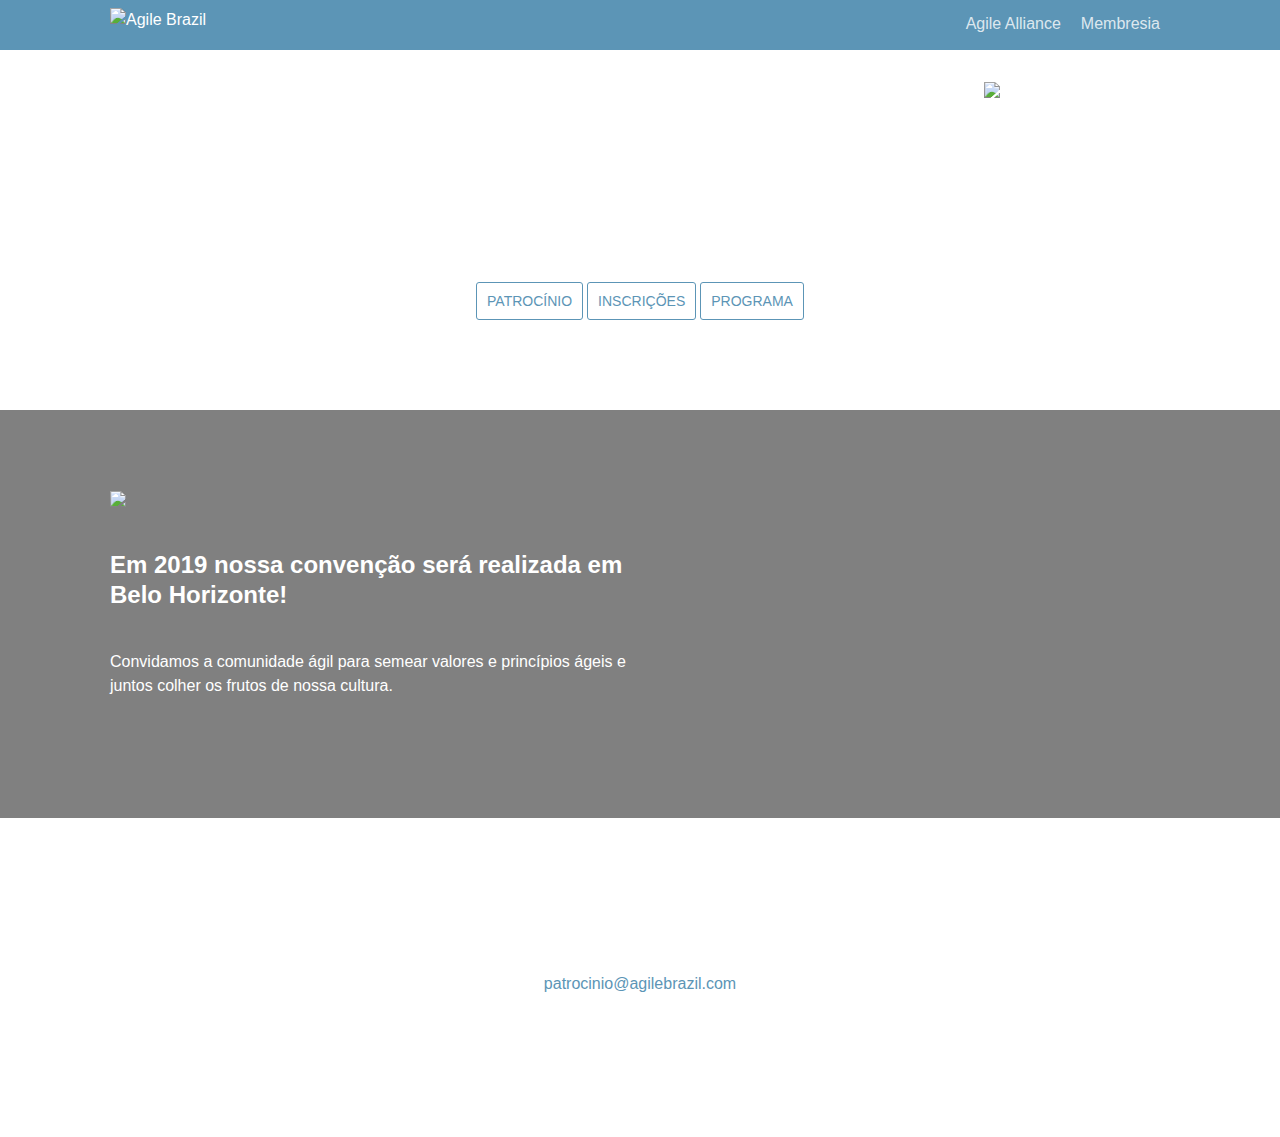
==== commit a02c2d93: "Deploy website" ====
--- a/index.html
+++ b/index.html
@@ -1,7 +1,5 @@
-<!DOCTYPE html><html lang=""><head><meta charSet="utf-8"/><meta http-equiv="X-UA-Compatible" content="IE=edge"/><title>Agile Brazil · Belo Horizonte, 2019</title><meta name="viewport" content="width=device-width"/><meta name="generator" content="Docusaurus"/><meta name="description" content="Belo Horizonte, 2019"/><meta property="og:title" content="Agile Brazil · Belo Horizonte, 2019"/><meta property="og:type" content="website"/><meta property="og:url" content="http://staging.agilebrazil.com/2019/index.html"/><meta property="og:description" content="Belo Horizonte, 2019"/><meta property="og:image" content="http://staging.agilebrazil.com/2019/img/docusaurus.png"/><meta name="twitter:card" content="summary"/><meta name="twitter:image" content="http://staging.agilebrazil.com/2019/img/docusaurus.png"/><link rel="shortcut icon" href="/2019/img/favicon.png"/><link rel="stylesheet" href="//cdnjs.cloudflare.com/ajax/libs/highlight.js/9.12.0/styles/default.min.css"/><link rel="stylesheet" href="css/main.css"/><script type="text/javascript" src="https://buttons.github.io/buttons.js"></script><link rel="stylesheet" href="/2019/css/main.css"/><script src="/2019/js/codetabs.js"></script></head><body><div class="fixedHeaderContainer"><div class="headerWrapper wrapper"><header><a href="/2019/"><img class="logo" src="/2019/img/logo-agile-brazil.svg" alt="Agile Brazil"/><h2 class="headerTitleWithLogo">Agile Brazil</h2></a><div class="navigationWrapper navigationSlider"><nav class="slidingNav"><ul class="nav-site nav-site-internal"><li class=""><a href="http://agilealliance.org/pt/" target="_self">Agile Alliance</a></li><li class=""><a href="http://agilealliance.org/pt/membresia/" target="_self">Membresia</a></li></ul></nav></div></header></div></div><div class="navPusher"><div><div class="homeContainer"><div class="homeSplashFade"><div class="wrapper homeWrapper"><div class="projectLogo"><img src="/2019/img/logo-ab.svg" alt="Project Logo"/></div><div class="inner"><h2 class="projectTitle">Agile Brazil<small>Belo Horizonte, <b>2019</b></small><small>11,12 e 13 de setembro</small></h2><div class="section promoSection"><div class="promoRow"><div class="pluginRowBlock"><div class="pluginWrapper buttonWrapper"><a class="button" href="#quer-ser-um-patrocinador">Patrocínio</a></div></div></div></div></div></div></div></div><div class="mainContainer"><div class="container darkBackground paddingBottom paddingTop"><div class="wrapper"><div class="gridBlock"><div class="blockElement alignCenter fourByGridBlock"><div class="blockContent"><h2><div><span><p>Em 2019 nossa convenção será realizada em Belo Horizonte!</p>
+<!DOCTYPE html><html lang=""><head><meta charSet="utf-8"/><meta http-equiv="X-UA-Compatible" content="IE=edge"/><title>Agile Brazil · Belo Horizonte, 2019</title><meta name="viewport" content="width=device-width"/><meta name="generator" content="Docusaurus"/><meta name="description" content="Belo Horizonte, 2019"/><meta property="og:title" content="Agile Brazil · Belo Horizonte, 2019"/><meta property="og:type" content="website"/><meta property="og:url" content="http://staging.agilebrazil.com/2019/index.html"/><meta property="og:description" content="Belo Horizonte, 2019"/><meta property="og:image" content="http://staging.agilebrazil.com/2019/img/docusaurus.png"/><meta name="twitter:card" content="summary"/><meta name="twitter:image" content="http://staging.agilebrazil.com/2019/img/docusaurus.png"/><link rel="shortcut icon" href="/2019/img/favicon.png"/><link rel="stylesheet" href="//cdnjs.cloudflare.com/ajax/libs/highlight.js/9.12.0/styles/default.min.css"/><link rel="stylesheet" href="css/main.css"/><script type="text/javascript" src="https://buttons.github.io/buttons.js"></script><link rel="stylesheet" href="/2019/css/main.css"/><script src="/2019/js/codetabs.js"></script></head><body><div class="fixedHeaderContainer"><div class="headerWrapper wrapper"><header><a href="/2019/"><img class="logo" src="/2019/img/logo-agile-brazil.svg" alt="Agile Brazil"/><h2 class="headerTitleWithLogo">Agile Brazil</h2></a><div class="navigationWrapper navigationSlider"><nav class="slidingNav"><ul class="nav-site nav-site-internal"><li class=""><a href="http://agilealliance.org/pt/" target="_self">Agile Alliance</a></li><li class=""><a href="http://agilealliance.org/pt/membresia/" target="_self">Membresia</a></li></ul></nav></div></header></div></div><div class="navPusher"><div><div class="homeContainer"><div class="homeSplashFade"><div class="wrapper homeWrapper"><div class="projectLogo"><img src="/2019/img/logo-ab.svg" alt="Project Logo"/></div><div class="inner"><h2 class="projectTitle">Agile Brazil<small>Belo Horizonte, <b>2019</b></small><small>11,12 e 13 de setembro</small></h2><div class="section promoSection"><div class="promoRow"><div class="pluginRowBlock"><div class="pluginWrapper buttonWrapper"><a class="button" href="#quer-ser-um-patrocinador">Patrocínio</a></div><div class="pluginWrapper buttonWrapper"><a class="button" href="#">Inscrições</a></div><div class="pluginWrapper buttonWrapper"><a class="button" href="#">Programa</a></div></div></div></div></div></div></div></div><div class="mainContainer"><div class="container darkBackground paddingBottom paddingTop"><div class="wrapper"><div class="gridBlock"><div class="blockElement imageAlignSide imageAlignLeft"><div class="blockImage"><img src="/2019/img/bg-body.jpg"/></div><div class="blockContent"><h2><div><span><p>Em 2019 nossa convenção será realizada em Belo Horizonte!</p>
 </span></div></h2><div><span><p>Convidamos a comunidade ágil para semear valores e princípios ágeis e juntos colher os frutos de nossa cultura.</p>
-</span></div></div></div><div class="blockElement alignCenter fourByGridBlock imageAlignTop"><div class="blockImage"><img src="/2019/img/logoAgileAlliance.png"/></div><div class="blockContent"><h2><div><span><p>#AgileBR</p>
-</span></div></h2><div><span><p><a href="mailto:contato@agilebrazil.com">contato@agilebrazil.com</a></p>
 </span></div></div></div></div></div></div><div class="productShowcaseSection paddingBottom" style="text-align:center"><h2>Patrocínio</h2><div><span><h3><a class="anchor" aria-hidden="true" id="quer-ser-um-patrocinador"></a><a href="#quer-ser-um-patrocinador" aria-hidden="true" class="hash-link"><svg class="hash-link-icon" aria-hidden="true" height="16" version="1.1" viewBox="0 0 16 16" width="16"><path fill-rule="evenodd" d="M4 9h1v1H4c-1.5 0-3-1.69-3-3.5S2.55 3 4 3h4c1.45 0 3 1.69 3 3.5 0 1.41-.91 2.72-2 3.25V8.59c.58-.45 1-1.27 1-2.09C10 5.22 8.98 4 8 4H4c-.98 0-2 1.22-2 2.5S3 9 4 9zm9-3h-1v1h1c1 0 2 1.22 2 2.5S13.98 12 13 12H9c-.98 0-2-1.22-2-2.5 0-.83.42-1.64 1-2.09V6.25c-1.09.53-2 1.84-2 3.25C6 11.31 7.55 13 9 13h4c1.45 0 3-1.69 3-3.5S14.5 6 13 6z"></path></svg></a>Quer ser um patrocinador?</h3>
 </span></div><div><span><p><a href="mailto:patrocinio@agilebrazil.com">patrocinio@agilebrazil.com</a></p>
 </span></div></div></div></div></div></body></html>--- a/css/main.css
+++ b/css/main.css
@@ -1 +1 @@
-.fixedHeaderContainer header .headerTitleWithLogo{display:block;font-size:1.25em;line-height:18px;margin:0;position:relative;z-index:9999}a,abbr,acronym,address,applet,article,aside,audio,b,big,blockquote,body,canvas,caption,center,cite,code,dd,del,details,dfn,div,dl,dt,em,embed,fieldset,figcaption,figure,footer,form,h1,h2,h3,h4,h5,h6,header,hgroup,html,i,iframe,img,ins,kbd,label,legend,li,mark,menu,nav,object,ol,output,p,pre,q,ruby,s,samp,section,small,span,strike,strong,sub,summary,sup,table,tbody,td,tfoot,th,thead,time,tr,tt,u,ul,var,video{border:0;font:inherit;font-size:100%;margin:0;padding:0;vertical-align:baseline}body{color:#24292e;font-family:-apple-system,BlinkMacSystemFont,Segoe UI,Helvetica,Arial,sans-serif;font-size:16px;line-height:1.5;-ms-text-size-adjust:100%;-webkit-text-size-adjust:100%;word-wrap:break-word}*{box-sizing:border-box}b,strong{font-weight:600}em,i{font-style:italic}[type=checkbox]{box-sizing:border-box;padding:0}a,a:hover{color:#5c95b6;text-decoration:none}a:active,a:hover{outline-width:0}a:not([href]){color:inherit;text-decoration:none}p{margin-bottom:1em;margin-top:0}h1,h2,h3,h4,h5,h6{color:inherit;font-weight:600;line-height:1.25;margin-bottom:16px;margin-top:1.5em}h1{font-size:32px}h2{font-size:24px}h3{font-size:20px}h4{font-size:16px}h5{font-size:14px}h6{font-size:13.6px}ol,ul{margin-bottom:1em;margin-top:0;padding-left:2em}ol ol,ul ol{list-style-type:lower-roman}ol ol,ol ul,ul ol,ul ul{margin-bottom:0;margin-top:0}ol ol ol,ol ul ol,ul ol ol,ul ul ol{list-style-type:lower-alpha}li{word-wrap:break-all}li>p{margin-top:1em}li+li{margin-top:.25em}img{border-style:none;box-sizing:content-box;max-width:100%}img[align=right]{padding-left:1.25em}img[align=left]{padding-right:1.25em}table{border-collapse:collapse;border-spacing:0;display:block;margin-bottom:16px;margin-top:0;overflow:auto;width:100%}table tr{background-color:transparent;border-top:1px solid #dfe2e5}table tr:nth-child(2n){background-color:#f6f8fa}table td,table th{border:1px solid #dfe2e5;padding:6px 13px}table th{background-color:inherit;font-weight:600}table td,table th{color:inherit}blockquote{color:#6a737d;font-size:16px;margin:0;margin-bottom:16px;padding:0 1em}blockquote>:first-child{margin-top:0}blockquote>:last-child{margin-bottom:0}code{background-color:rgba(27,31,35,.05);border-radius:3px;color:inherit;font-family:SFMono-Regular,Menlo,Monaco,Consolas,Liberation Mono,Courier New,monospace;font-size:85%;margin:0;padding:3.2px 6.4px}pre{margin-bottom:16px}pre code{background-color:transparent;border:0;display:inline;font-size:85%;line-height:inherit;margin:0;max-width:auto;overflow:visible;padding:0;white-space:pre;word-break:normal;word-wrap:normal}kbd{background-color:#fafbfc;border:1px solid #d1d5da;border-bottom-color:#c6cbd1;border-radius:3px;box-shadow:inset 0 -1px 0 #c6cbd1;color:#444d56;display:inline-block;font-family:SFMono-Regular,Menlo,Monaco,Consolas,Liberation Mono,Courier New,monospace;font-size:68.75%;line-height:10px;padding:3px 5px;vertical-align:middle}hr{border:1px solid #dfe2e5;box-sizing:content-box;margin:1.5em 0;overflow:hidden;padding:0}hr:after,hr:before{content:"";display:table}hr:after{clear:both}body{min-height:100vh;text-rendering:optimizeLegibility}@media only screen and (min-width:736px){body{display:flex;flex-direction:column}}article:after,article:before{content:"";display:table}article:after{clear:both}article>:first-child{margin-top:0}article>:last-child{margin-bottom:0}article iframe,article p img{display:block;margin-left:auto;margin-right:auto;max-width:100%}.anchor{display:block;position:relative;top:-80px}.hash-link{line-height:1;margin-left:-20px;opacity:0;padding-right:4px;transition:opacity .3s}.hash-link:hover{opacity:1!important;transition:none}.hash-link .hash-link-icon{vertical-align:middle}.button{border:1px solid #5c95b6;border-radius:3px;color:#5c95b6;display:inline-block;font-size:14px;font-weight:400;line-height:1.2em;padding:10px;text-decoration:none!important;text-transform:uppercase;transition:background .3s,color .3s}.button:hover{background:#5c95b6;color:#fff}h1:hover .hash-link,h2:hover .hash-link,h3:hover .hash-link,h4:hover .hash-link{opacity:.5;transition:none}blockquote{background-color:rgba(255,229,100,.3);border-left:8px solid #ffe564;padding:15px 30px 15px 15px}.wrapper{margin:0 auto;max-width:1100px;padding:0 20px}.wrapper blockquote>p:first-child{padding-top:0}.center{display:block}.center,.homeContainer{text-align:center}.homeContainer .homeWrapper{padding:2em 10px}.homeContainer .homeWrapper .wrapper{margin:0 auto;max-width:900px;padding:0 20px}.homeContainer .homeWrapper .projectLogo img{height:100px;margin-bottom:0;float:right}.homeContainer .homeWrapper #project_title{font-size:300%;letter-spacing:-.08em;line-height:1em;margin-bottom:80px}.homeContainer .homeWrapper #project_tagline{font-size:200%;letter-spacing:-.04em;line-height:1em}.projectLogo{display:none;pointer-events:none}.projectLogo img{height:100px;margin-bottom:0}.projectIntro{margin:40px 0}.projectTitle{color:#5c95b6;font-size:250%;line-height:1em}.projectTitle>small{display:block;font-weight:400;font-size:50%;line-height:1em;margin:.7em 0 1.3em}@media only screen and (min-width:480px){.projectTitle{font-size:300%;margin:.3em 0}.projectLogo img{height:200px;margin-bottom:10px}.homeContainer .homeWrapper{padding-left:10px;padding-right:10px}}@media only screen and (min-width:736px){.homeContainer .homeWrapper{position:relative}.homeContainer .homeWrapper #inner{max-width:600px;padding-right:40px}}@media only screen and (min-width:1200px){.homeContainer .homeWrapper #inner{max-width:750px}.homeContainer .homeWrapper .projectLogo{align-items:center;bottom:0;display:flex;justify-content:flex-end;left:0;padding:2em 100px 4em;position:absolute;right:0;top:0}.homeContainer .homeWrapper .projectLogo img{height:100%;max-height:250px}}@media only screen and (min-width:1500px){.homeContainer .homeWrapper #inner{max-width:1100px;padding-bottom:40px;padding-top:40px}.wrapper{max-width:1400px}}.mainContainer{flex:1 1 auto;max-width:100%;padding:48px 0}.mainContainer .wrapper{text-align:left}.mainContainer .wrapper .allShareBlock{padding:10px 0}.mainContainer .wrapper .allShareBlock .pluginBlock{margin:12px 0;padding:0}.mainContainer .wrapper .post{position:relative}.mainContainer .wrapper .post.basicPost{margin-top:30px}.mainContainer .wrapper .post .postHeader{margin-bottom:16px}.mainContainer .wrapper .post .postHeaderTitle{margin-top:0;padding:0}.mainContainer .wrapper .post .postSocialPlugins{padding-top:1em}.mainContainer .wrapper .post .docPagination{background:#5c95b6;bottom:0;left:0;position:absolute;right:0}.mainContainer .wrapper .post .docPagination .pager{display:inline-block;width:50%}.mainContainer .wrapper .post .docPagination .pagingNext{float:right;text-align:right}.mainContainer .wrapper .post .docPagination a{border:none;color:#fff;display:block;padding:4px 12px}.mainContainer .wrapper .post .docPagination a:hover{background-color:#f9f9f9;color:#393939}.mainContainer .wrapper .post .docPagination a .pagerLabel{display:inline}.mainContainer .wrapper .post .docPagination a .pagerTitle{display:none}@media only screen and (min-width:480px){.mainContainer .wrapper .post .docPagination a .pagerLabel{display:none}.mainContainer .wrapper .post .docPagination a .pagerTitle{display:inline}}@media only screen and (min-width:1024px){.mainContainer .wrapper .post{display:block}.mainContainer .wrapper .posts .post{width:100%}}.fixedHeaderContainer{background:#5c95b6;color:#fff;min-height:50px;padding:8px 0;position:fixed;width:100%;z-index:9999;-webkit-transform:translateZ(0);transform:translateZ(0)}@media only screen and (min-width:1024px){.fixedHeaderContainer{flex-shrink:0}}.fixedHeaderContainer a{align-items:center;border:0;color:#fff;display:flex;flex-flow:row nowrap;height:34px;z-index:10000}.fixedHeaderContainer header{display:flex;flex-flow:row nowrap;position:relative;text-align:left}.fixedHeaderContainer header img{height:100%;margin-right:10px}.fixedHeaderContainer header .headerTitle{font-size:1.25em;margin:0}.fixedHeaderContainer header .headerTitleWithLogo{display:none}.fixedHeaderContainer header h3{color:#fff;font-size:16px;margin:0;margin-left:10px;text-decoration:underline}@media (max-width:480px){.headerTitle{font-size:17px}.headerTitleWithLogo{display:none!important}}.promoSection{display:flex;flex-flow:column wrap;font-size:125%;line-height:1.6em;position:relative;z-index:99}.promoSection .promoRow{padding:10px 0}.promoSection .promoRow .pluginWrapper{display:block}.promoSection .promoRow .pluginWrapper.ghStarWrapper,.promoSection .promoRow .pluginWrapper.ghWatchWrapper{height:28px}.promoSection .promoRow .pluginRowBlock{display:flex;flex-wrap:wrap;justify-content:center;margin:0 -2px}.promoSection .promoRow .pluginRowBlock .pluginWrapper{padding:0 2px}.promoSection .promoRow .pluginRowBlock iframe{margin-left:2px;margin-top:5px}input[type=search]{-moz-appearance:none;-webkit-appearance:none}.navSearchWrapper{align-items:center;align-self:center;display:flex;justify-content:center;padding-left:10px;position:absolute;right:10px;top:15px}.navSearchWrapper:before{border:3px solid #e5e5e5;border-radius:50%;content:" ";display:block;height:6px;left:15px;position:absolute;top:50%;-webkit-transform:translateY(-58%);transform:translateY(-58%);width:6px;z-index:1}.navSearchWrapper:after{background:#e5e5e5;content:" ";height:7px;left:24px;position:absolute;top:55%;-webkit-transform:rotate(-45deg);transform:rotate(-45deg);width:3px;z-index:1}.navSearchWrapper .aa-dropdown-menu{background:#f9f9f9;border:3px solid rgba(57,57,57,.25);color:#393939;font-size:14px;left:auto!important;line-height:1.2em;right:0!important}.navSearchWrapper .aa-dropdown-menu .algolia-docsearch-suggestion--category-header{background:#5c95b6;color:#fff;font-size:14px;font-weight:400}.navSearchWrapper .aa-dropdown-menu .algolia-docsearch-suggestion--category-header .algolia-docsearch-suggestion--highlight{background-color:#5c95b6;color:#fff}.navSearchWrapper .aa-dropdown-menu .algolia-docsearch-suggestion--subcategory-column .algolia-docsearch-suggestion--highlight,.navSearchWrapper .aa-dropdown-menu .algolia-docsearch-suggestion--title .algolia-docsearch-suggestion--highlight{color:#5c95b6}.navSearchWrapper .aa-dropdown-menu .algolia-docsearch-suggestion--subcategory-column,.navSearchWrapper .aa-dropdown-menu .algolia-docsearch-suggestion__secondary{border-color:rgba(57,57,57,.3)}input#search_input_react{background-color:rgba(0,0,0,.2);border:none;border-radius:20px;color:#fff;font-size:14px;font-weight:300;line-height:20px;outline:none;padding-left:25px;position:relative;transition:width .5s ease;width:170px}.navSearchWrapper:before{left:24px}.navSearchWrapper:after{left:35px}input#search_input_react:active,input#search_input_react:focus{color:#fff;width:220px}.navigationSlider .slidingNav .navSearchWrapper .algolia-docsearch-footer a{height:auto}@media only screen and (max-width:735px){.navSearchWrapper{width:40%}}input::-webkit-input-placeholder{color:#e5e5e5}input:-ms-input-placeholder{color:#e5e5e5}input::-ms-input-placeholder{color:#e5e5e5}input::placeholder{color:#e5e5e5}.hljs{padding:1.25rem 1.5rem}.gridBlock{padding:0}.gridBlock>*{box-sizing:border-box}.gridBlock .fourByGridBlock img,.gridBlock .threeByGridBlock img,.gridBlock .twoByGridBlock img{max-width:100%}.gridBlock .gridClear{clear:both}@media only screen and (max-width:735px){.gridBlock .fourByGridBlock{flex:1 0 26%}}@media only screen and (min-width:736px){.gridBlock{display:flex;flex-direction:row;flex-wrap:wrap}.gridBlock>*{margin:0 12px}.gridBlock>:first-child{margin-left:0}.gridBlock>:last-child{margin-right:0}.gridBlock .twoByGridBlock{flex:1 0 40%}.gridBlock .threeByGridBlock{flex:1 0 26%}.gridBlock .fourByGridBlock{flex:1 0 20%}h2+.gridBlock{padding-top:20px}}@media only screen and (min-width:1400px){.gridBlock{display:flex;flex-direction:row;flex-wrap:wrap}}.alignCenter{text-align:center}.alignRight{text-align:right}.imageAlignSide{display:flex;flex-flow:row wrap}.blockImage{max-width:730px}.imageAlignSide .blockImage{flex:0 1 500px;max-width:500px}@media only screen and (max-width:735px){.imageAlignSide .blockImage{display:none}}.imageAlignSide .blockContent{flex:1 1}.imageAlignBottom .blockImage{margin:0 auto 20px;max-width:730px}.imageAlignBottom.alignCenter .blockImage{margin-left:auto;margin-right:auto}.imageAlignTop .blockImage{margin-bottom:20px;max-width:80px}.imageAlignTop.alignCenter .blockImage{margin-left:auto;margin-right:auto}.imageAlignRight .blockImage{margin-left:40px}.imageAlignLeft .blockImage{margin-right:40px}.container .gridBlock .blockContent p{padding:0}.container .wrapper .alignCenter h2{text-align:center}.container .wrapper .imageAlignSide h2{text-align:left}.container .wrapper .imageAlignSide p{margin:0;margin-bottom:40px;max-width:560px}.highlightBackground{background:rgba(153,66,79,.7);color:#fff}.highlightBackground a{font-weight:800}.container.highlightBackground .wrapper h1,.container.highlightBackground .wrapper h2,.container.highlightBackground .wrapper h3,.container.highlightBackground .wrapper h4,.container.highlightBackground .wrapper h5,.highlightBackground a{border-color:#fff;color:#fff}.lightBackground{background:#f7f7f7}.darkBackground{background:gray;color:#fff}.darkBackground a,.darkBackground code{color:#d6b3b8}.container.darkBackground .wrapper h1,.container.darkBackground .wrapper h2,.container.darkBackground .wrapper h3,.container.darkBackground .wrapper h4,.container.darkBackground .wrapper h5{border-color:#fff;color:#fff}.container.paddingAll{padding:40px}.container.paddingBottom{padding-bottom:80px}.container.paddingLeft{padding-left:40px}.container.paddingRight{padding-right:40px}.container.paddingTop{padding-top:80px}@media only screen and (max-width:735px){.container.paddingBottom{padding-bottom:40px}.container.paddingTop{padding-top:20px}}@media only screen and (max-width:1023px){.responsiveList .blockContent{position:relative}.responsiveList .blockContent>div{padding-left:20px}.responsiveList .blockContent:before{content:"\2022";position:absolute}}.navigationSlider .navSlideout{cursor:pointer;padding-top:4px;position:absolute;right:10px;top:0;transition:top .3s;z-index:101}.navigationSlider .slidingNav{bottom:auto;box-sizing:border-box;left:0;position:fixed;right:0;top:0}.navigationSlider .slidingNav.slidingNavActive{height:auto;padding-top:42px;width:300px}.navigationSlider .slidingNav ul{background:#006c84;box-sizing:border-box;color:#fff;display:flex;flex-wrap:nowrap;list-style:none;margin-top:50px;padding:0;width:100%}.navigationSlider .slidingNav.slidingNavActive ul{display:block}.navigationSlider .slidingNav ul li{flex:1 1 auto;margin:0;text-align:center;white-space:nowrap}.navigationSlider .slidingNav ul li a{align-items:center;box-sizing:border-box;color:#5c95b6;color:inherit;display:flex;font-size:.9em;height:auto;height:50px;justify-content:center;margin:0;padding:10px;transition:background-color .3s}.navigationSlider .slidingNav ul li.siteNavGroupActive a,.navigationSlider .slidingNav ul li.siteNavItemActive a,.navigationSlider .slidingNav ul li a:focus,.navigationSlider .slidingNav ul li a:hover{background:#5c95b6}.languages-icon{width:20px}#languages-dropdown{pointer-events:none;position:absolute;width:100%}#languages-dropdown.visible{display:flex}#languages-dropdown.hide{display:none}#languages-dropdown-items{background-color:#5c95b6;display:flex;flex-direction:column;min-width:120px;pointer-events:all}#languages li{display:block}.navPusher{left:0;min-height:100%;padding-top:100px;position:relative;z-index:99}.singleRowMobileNav.navPusher{padding-top:50px}.navPusher:after{background:rgba(0,0,0,.4);content:"";height:0;opacity:0;position:absolute;right:0;top:0;transition:opacity .5s,width .1s .5s,height .1s .5s;width:0}@media screen and (min-width:1024px){.navPusher{display:flex;flex-direction:column;min-height:calc(100vh - 50px);padding-top:50px}.navPusher,.navPusher>:first-child{flex-grow:1}}.sliderActive .navPusher:after{height:100%;opacity:1;transition:opacity .5s;width:100%;z-index:100}@media only screen and (max-width:1024px){.reactNavSearchWrapper input#search_input_react{background-color:hsla(17,71%,82%,.25);border:none;border-radius:20px;box-sizing:border-box;color:#393939;font-size:14px;line-height:20px;outline:none;padding-left:38px;position:relative;transition:background-color .2s cubic-bezier(.68,-.55,.265,1.55),width .2s cubic-bezier(.68,-.55,.265,1.55),color .2s ease;width:100%}.reactNavSearchWrapper input#search_input_react:active,.reactNavSearchWrapper input#search_input_react:focus{background-color:#5c95b6;color:#fff}.reactNavSearchWrapper .algolia-docsearch-suggestion--subcategory-inline{display:none}.reactNavSearchWrapper>span{width:100%}.reactNavSearchWrapper .aa-dropdown-menu{font-size:12px;line-height:2em;padding:0;border-width:1px;min-width:500px}.reactNavSearchWrapper .algolia-docsearch-suggestion__secondary{border-top:none}.aa-suggestions{min-height:140px;max-height:60vh;-webkit-overflow-scrolling:touch;overflow-y:scroll}#languages-dropdown{left:0;top:50px}#languages-dropdown-items{background-color:#5c95b6;display:flex;flex-direction:row}}@media only screen and (min-width:1024px){.navSearchWrapper{padding-left:10px;position:relative;right:auto;top:auto}.reactNavSearchWrapper input#search_input_react{height:100%;padding-top:8px;padding-bottom:8px;padding-left:38px}.navSearchWrapper .algolia-autocomplete{display:block}.navigationSlider{height:34px;margin-left:auto;position:relative}.navigationSlider .navSlideout{display:none}.navigationSlider nav.slidingNav{background:none;height:auto;position:relative;right:auto;top:auto;width:auto}.navigationSlider .slidingNav ul{background:none;display:flex;flex-flow:row nowrap;margin:0;padding:0;width:auto}.navigationSlider .slidingNav ul li a{border:0;color:hsla(0,0%,100%,.8);display:flex;font-size:16px;font-size:1em;font-weight:300;height:32px;line-height:1.2em;margin:0;padding:0;padding:6px 10px}.navigationSlider .slidingNav ul li.siteNavGroupActive a,.navigationSlider .slidingNav ul li.siteNavItemActive a,.navigationSlider .slidingNav ul li a:hover{color:#fff}}@media only screen and (max-width:735px){.navigationSlider .slidingNav ul{overflow-x:auto}.navigationSlider .slidingNav ul::-webkit-scrollbar{display:none}.reactNavSearchWrapper .aa-dropdown-menu{min-width:400px}}@media only screen and (max-width:475px){.reactNavSearchWrapper .aa-dropdown-menu{min-width:300px}}.docMainWrapper .wrapper{padding-left:0;padding-right:0;padding-top:10px}@media only screen and (min-width:1024px){.docMainWrapper{width:100%}.docMainWrapper>*{margin:0 24px}.docMainWrapper>:first-child{margin-left:0}.docMainWrapper>:last-child{margin-right:0}.docMainWrapper .mainContainer{min-width:0}}.edit-page-link{float:right;font-size:10px;font-weight:400;margin-top:3px;text-decoration:none}@media only screen and (max-width:1023px){.edit-page-link{display:none}}.docLastUpdate{font-size:13px;font-style:italic;margin:20px 0;text-align:right}.docs-prevnext{margin:20px 0}.docs-prevnext:after{clear:both;content:" ";display:table}.docs-next{float:right}.docs-prev{float:left}@media only screen and (max-width:735px){.docs-next{clear:both;float:left}.docs-next,.docs-prev{margin:10px 0}.arrow-next{float:right;margin-left:10px}.arrow-prev{float:left;margin-right:10px}.function-name-prevnext{width:200px;display:inline-block;white-space:nowrap;overflow:hidden;text-overflow:ellipsis}}.hide{display:none}.collapsible{cursor:pointer}.collapsible .arrow{float:right;margin-right:8px;margin-top:-4px;-webkit-transform:rotate(90deg);transform:rotate(90deg);transition:-webkit-transform .2s linear;transition:transform .2s linear;transition:transform .2s linear, -webkit-transform .2s linear}.collapsible .arrow.rotate{-webkit-transform:rotate(180deg);transform:rotate(180deg)}@media only screen and (max-width:1023px){.docsNavContainer{background:#fff;left:0;position:fixed;width:100%;z-index:100}}@media only screen and (min-width:1024px){.docsNavContainer{flex:0 0 240px;height:calc(100vh - 50px);position:-webkit-sticky;position:sticky;overflow-y:auto;top:50px}}.docsSliderActive.docsNavContainer{box-sizing:border-box;height:100%;-webkit-overflow-scrolling:touch;overflow-y:auto;-ms-scroll-chaining:none;overscroll-behavior:contain;padding-bottom:50px}.docsNavContainer .toc .navBreadcrumb{background-color:#f1f1f1;box-sizing:border-box;display:flex;flex-flow:row nowrap;font-size:12px;height:48px;overflow:hidden;padding:8px 20px}.docsNavContainer .toc .navWrapper{padding:0}@media only screen and (min-width:1024px){.docsNavContainer .toc .navBreadcrumb{display:none}.navBreadcrumb h2{padding:0 10px}.separateOnPageNav .docsNavContainer{flex:0 0 240px}}.navBreadcrumb a,.navBreadcrumb span{border:0;color:#393939}@media only screen and (max-width:735px){.anchor{top:-144px}}@media only screen and (min-width:1024px){.toc{padding:40px 0}}.toc section{padding:0;position:relative}.toc section .navGroups{display:none;padding:48px 20px 60px}.toc .toggleNav{color:#393939;position:relative}.toc .toggleNav .navToggle{cursor:pointer;height:32px;margin-right:10px;position:relative;text-align:left;width:18px}.toc .toggleNav .navToggle:after,.toc .toggleNav .navToggle:before{border:5px solid #393939;border-width:5px 0;content:"";height:6px;left:0;left:8px;margin-top:-8px;position:absolute;top:50%;-webkit-transform:rotate(45deg);transform:rotate(45deg);width:3px;z-index:1}.toc .toggleNav .navToggle:after{-webkit-transform:rotate(-45deg);transform:rotate(-45deg)}.toc .toggleNav .navToggle i:after,.toc .toggleNav .navToggle i:before{background:transparent;border-color:transparent #393939;border-style:solid;border-width:0 5px 5px;content:"";height:0;left:2px;margin-top:-7px;opacity:1;position:absolute;top:50%;width:5px;z-index:10}.toggleNav h2 i{padding:0 4px}.toc .toggleNav .navToggle i:after{border-width:5px 5px 0;margin-top:2px}.docsSliderActive .toc .toggleNav .navToggle:after,.docsSliderActive .toc .toggleNav .navToggle:before{border-width:8px 0;height:0;margin-top:-8px}.docsSliderActive .toc .toggleNav .navToggle i{opacity:0}.docsSliderActive .tocToggler{visibility:hidden}.toc .toggleNav .navGroup{margin-bottom:16px}.toc .toggleNav .subNavGroup{margin-bottom:0}.toc .toggleNav .navGroup .navGroupCategoryTitle{color:#393939;font-size:18px;font-weight:500;line-height:1.2em;margin-bottom:8px;margin-top:0}.toc .toggleNav .navGroup .navGroupSubcategoryTitle{color:#393939;font-size:14px;font-weight:500;line-height:1.5;margin-bottom:0;margin-top:0;padding:4px 0}.toc .toggleNav .navGroup .navListItem{margin:0}.toc .toggleNav .navGroup h3 i:not(:empty){box-sizing:border-box;color:rgba(57,57,57,.5);display:inline-block;height:16px;margin-right:10px;text-align:center;transition:color .2s;width:16px}.toc .toggleNav ul{padding:0 8px}.docsSliderActive .toc .toggleNav ul{padding-left:0}.toc .toggleNav ul li{list-style-type:none;padding:0}.toc .toggleNav ul li a{border:none;color:#717171;display:block;font-size:14px;padding:4px 0;transition:color .3s}.toc .toggleNav ul li.navListItemActive a,.toc .toggleNav ul li a:focus,.toc .toggleNav ul li a:hover{color:#5c95b6}.docsSliderActive .toc .navBreadcrumb,.tocActive .navBreadcrumb{border-bottom:1px solid #ccc;margin-bottom:20px;position:fixed;width:100%}.toc .toggleNav .navBreadcrumb h2{border:0;flex-grow:1;font-size:16px;font-weight:600;line-height:32px;margin:0;padding:0}.docsSliderActive .toc section .navGroups{display:block;padding-top:60px}.tocToggler{cursor:pointer;height:32px;line-height:32px;margin-right:-10px;padding:0 10px}.icon-toc{box-sizing:border-box;display:inline-block;line-height:normal;position:relative;top:-1px;vertical-align:middle}.icon-toc,.icon-toc:after,.icon-toc:before{background-color:currentColor;border:1px solid currentColor;border-radius:50%;box-sizing:border-box;height:4px;width:4px}.icon-toc:after,.icon-toc:before{content:"";position:absolute}.icon-toc:before{left:-1px;top:-7px}.icon-toc:after{left:-1px;top:5px}.tocActive .icon-toc{border-radius:0;height:16px;-webkit-transform:rotate(45deg);transform:rotate(45deg);width:3px}.tocActive .icon-toc:before{border-radius:0;height:3px;left:50%;top:50%;-webkit-transform:translate(-50%,-50%);transform:translate(-50%,-50%);width:16px}.tocActive .icon-toc:after{content:""}@media only screen and (min-width:1024px){.docMainWrapper{display:flex;flex-flow:row nowrap}.docMainWrapper .wrapper{padding-top:0;padding-left:0;padding-right:0}}.onPageNav{display:none}.onPageNav::-webkit-scrollbar{display:none}.onPageNav a{color:#717171}.onPageNav ul{list-style:none}.onPageNav ul li{font-size:12px;line-height:16px;padding-bottom:8px}.onPageNav ul ul{padding:8px 0 0 20px}.onPageNav ul ul li{padding-bottom:5px}@media only screen and (min-width:1024px){.toc section .navGroups{display:block;padding:0;padding-top:8px}.navBreadcrumb h2{padding:0 10px}}@supports ((position: -webkit-sticky) or (position: sticky)){@media only screen and (max-width:1023px){.tocActive .onPageNav{background:#fff;bottom:0;display:block;left:0;overflow-y:auto;-ms-scroll-chaining:none;overscroll-behavior:contain;padding:0 20px;position:fixed;right:0;top:148px;z-index:10}.tocActive .singleRowMobileNav .onPageNav{top:98px}.tocActive .navBreadcrumb h2,.tocActive .navToggle{visibility:hidden}.tocActive .onPageNav>.toc-headings{padding:12px 0}}@media only screen and (min-width:1024px){.separateOnPageNav .headerWrapper.wrapper,.separateOnPageNav .wrapper{max-width:1400px}.separateOnPageNav .toc{width:auto}.separateOnPageNav.sideNavVisible .navPusher .mainContainer{flex:1 auto;max-width:100%;min-width:0}.onPageNav{align-self:flex-start;display:block;flex:0 0 240px;max-height:calc(100vh - 90px);overflow-y:auto;position:-webkit-sticky;position:sticky;top:90px}.onPageNav>.toc-headings{border-left:1px solid #e0e0e0;padding:10px 0 2px 15px}.tocToggler{display:none}}}.blog .wrapper{max-width:1100px}.blogContainer .posts .post{border-bottom:1px solid #e0e0e0;border-radius:3px;margin-bottom:20px;padding-bottom:20px}.blogContainer .postHeader{margin-bottom:10px}.blogContainer .postHeaderTitle{margin-top:0}.blogContainer .postHeader p.post-meta{margin-bottom:10px;padding:0}.blogContainer .postHeader .authorBlock{display:flex}.blogContainer .postHeader .post-authorName{color:rgba(57,57,57,.7);display:flex;flex-direction:column;font-size:14px;font-weight:400;justify-content:center;margin-right:10px;margin-top:0;margin-bottom:0;padding:0}.blogContainer .postHeader .authorPhoto{border-radius:50%;height:30px;overflow:hidden;width:30px}.blogContainer .postHeader .authorPhoto.authorPhotoBig{height:50px;width:50px}.blog-recent{margin:20px 0}.blog-recent>a{float:left}@media only screen and (max-width:735px){.blog-recent{height:40px}}.blogSocialSection{display:block;padding:36px 0}.blogSocialSection .blogSocialSectionItem{padding-bottom:5px}.fb-like{display:block;margin-bottom:20px;width:100%}.more-users{margin:0 auto;max-width:560px;text-align:center}.productShowcaseSection{padding:0 20px;text-align:center}.productShowcaseSection.paddingTop{padding-top:20px}.productShowcaseSection.paddingBottom{padding-bottom:80px}.productShowcaseSection h2{color:#5c95b6;font-size:30px;line-height:1em;margin-top:20px;padding:10px 0;text-align:center}.productShowcaseSection p{margin:0 auto;max-width:560px;padding:.8em 0}.productShowcaseSection .logos{align-items:center;display:flex;flex-flow:row wrap;justify-content:center;padding:20px}.productShowcaseSection .logos img{max-height:110px;padding:20px;width:110px}@media only screen and (max-width:735px){.productShowcaseSection .logos img{max-height:64px;padding:20px;width:64px}}.showcaseSection{margin:0 auto;max-width:900px}.showcaseSection,.showcaseSection .prose h1{text-align:center}.showcaseSection .prose{margin:0 auto;max-width:560px;text-align:center}.showcaseSection .logos{align-items:center;display:flex;flex-flow:row wrap;justify-content:center}.showcaseSection .logos img{max-height:128px;padding:20px;width:128px}@media only screen and (max-width:735px){.showcaseSection .logos img{max-height:64px;padding:20px;width:64px}}.nav-footer{background:#20232a;border:none;color:#202020;font-size:15px;-webkit-font-smoothing:antialiased;-moz-osx-font-smoothing:grayscale;font-weight:400;line-height:24px;padding-bottom:2em;padding-top:2em;position:relative}@media only screen and (min-width:1024px){.nav-footer{flex-shrink:0}}.nav-footer .sitemap{display:flex;justify-content:space-between;margin:0 auto 3em;max-width:1080px}.nav-footer .sitemap div{flex:1}.nav-footer .sitemap .nav-home{display:table;height:72px;margin:-12px 20px 0 0;opacity:.4;padding:10px;transition:opacity .15s ease-in-out;width:72px}.nav-footer .sitemap .nav-home:focus,.nav-footer .sitemap .nav-home:hover{opacity:1}@media only screen and (max-width:735px){.nav-footer .sitemap{display:flex;flex-direction:column;margin:0 2em 3em;width:calc(100% - 4em)}.nav-footer .sitemap>div{margin-bottom:18px}}.nav-footer .sitemap a{color:hsla(0,0%,100%,.6);display:block;margin:2px -10px;padding:3px 10px}.nav-footer .sitemap a:focus,.nav-footer .sitemap a:hover,.nav-footer .sitemap h5>a:focus,.nav-footer .sitemap h5>a:hover{color:#fff;text-decoration:none}.nav-footer .sitemap h5,.nav-footer .sitemap h6{margin:0 0 10px}.nav-footer .sitemap h5,.nav-footer .sitemap h5>a,.nav-footer .sitemap h6,.nav-footer .sitemap h6>a{color:#fff}.nav-footer .sitemap h5>a,.nav-footer .sitemap h6>a{margin:0 -10px}.nav-footer .fbOpenSource{display:block;margin:1em auto;opacity:.4;transition:opacity .15s ease-in-out;width:170px}.nav-footer .fbOpenSource:hover{opacity:1}.nav-footer .copyright{color:hsla(0,0%,100%,.4);text-align:center}.nav-footer .social{padding:5px 0}.tabs{border-top:1px solid #cfcfcf}.nav-tabs{display:flex;border-bottom:4px solid #e0e0e0;width:100%;padding:0;overflow-x:auto;white-space:nowrap;max-height:100%}.nav-tabs::-webkit-scrollbar{display:none}.tabs .tab-pane:focus{outline:none}.tabs .nav-tabs>div{font-size:14px;line-height:1.14286;padding:12px 16px;text-decoration:none;display:block;cursor:pointer}.tabs .nav-tabs>div.active{border-bottom:4px solid #5c95b6}.tab-pane{display:none}.tab-pane.active{display:block}.tab-pane>pre{white-space:pre-wrap}.tab-pane>pre>code{margin-top:0;border-radius:0;box-shadow:none}+body{color:#24292e}.projectTitle{color:#5c95b6}.fixedHeaderContainer header .headerTitleWithLogo{display:block;font-size:1.25em;line-height:18px;margin:0;position:relative;z-index:9999}.productShowcaseSection h2{color:#5c95b6}a,abbr,acronym,address,applet,article,aside,audio,b,big,blockquote,body,canvas,caption,center,cite,code,dd,del,details,dfn,div,dl,dt,em,embed,fieldset,figcaption,figure,footer,form,h1,h2,h3,h4,h5,h6,header,hgroup,html,i,iframe,img,ins,kbd,label,legend,li,mark,menu,nav,object,ol,output,p,pre,q,ruby,s,samp,section,small,span,strike,strong,sub,summary,sup,table,tbody,td,tfoot,th,thead,time,tr,tt,u,ul,var,video{border:0;font:inherit;font-size:100%;margin:0;padding:0;vertical-align:baseline}body{color:#fff;font-family:-apple-system,BlinkMacSystemFont,Segoe UI,Helvetica,Arial,sans-serif;font-size:16px;line-height:1.5;-ms-text-size-adjust:100%;-webkit-text-size-adjust:100%;word-wrap:break-word}*{box-sizing:border-box}b,strong{font-weight:600}em,i{font-style:italic}[type=checkbox]{box-sizing:border-box;padding:0}a,a:hover{color:#5c95b6;text-decoration:none}a:active,a:hover{outline-width:0}a:not([href]){color:inherit;text-decoration:none}p{margin-bottom:1em;margin-top:0}h1,h2,h3,h4,h5,h6{color:inherit;font-weight:600;line-height:1.25;margin-bottom:16px;margin-top:1.5em}h1{font-size:32px}h2{font-size:24px}h3{font-size:20px}h4{font-size:16px}h5{font-size:14px}h6{font-size:13.6px}ol,ul{margin-bottom:1em;margin-top:0;padding-left:2em}ol ol,ul ol{list-style-type:lower-roman}ol ol,ol ul,ul ol,ul ul{margin-bottom:0;margin-top:0}ol ol ol,ol ul ol,ul ol ol,ul ul ol{list-style-type:lower-alpha}li{word-wrap:break-all}li>p{margin-top:1em}li+li{margin-top:.25em}img{border-style:none;box-sizing:content-box;max-width:100%}img[align=right]{padding-left:1.25em}img[align=left]{padding-right:1.25em}table{border-collapse:collapse;border-spacing:0;display:block;margin-bottom:16px;margin-top:0;overflow:auto;width:100%}table tr{background-color:transparent;border-top:1px solid #dfe2e5}table tr:nth-child(2n){background-color:#f6f8fa}table td,table th{border:1px solid #dfe2e5;padding:6px 13px}table th{background-color:inherit;font-weight:600}table td,table th{color:inherit}blockquote{color:#6a737d;font-size:16px;margin:0;margin-bottom:16px;padding:0 1em}blockquote>:first-child{margin-top:0}blockquote>:last-child{margin-bottom:0}code{background-color:rgba(27,31,35,.05);border-radius:3px;color:inherit;font-family:SFMono-Regular,Menlo,Monaco,Consolas,Liberation Mono,Courier New,monospace;font-size:85%;margin:0;padding:3.2px 6.4px}pre{margin-bottom:16px}pre code{background-color:transparent;border:0;display:inline;font-size:85%;line-height:inherit;margin:0;max-width:auto;overflow:visible;padding:0;white-space:pre;word-break:normal;word-wrap:normal}kbd{background-color:#fafbfc;border:1px solid #d1d5da;border-bottom-color:#c6cbd1;border-radius:3px;box-shadow:inset 0 -1px 0 #c6cbd1;color:#444d56;display:inline-block;font-family:SFMono-Regular,Menlo,Monaco,Consolas,Liberation Mono,Courier New,monospace;font-size:68.75%;line-height:10px;padding:3px 5px;vertical-align:middle}hr{border:1px solid #dfe2e5;box-sizing:content-box;margin:1.5em 0;overflow:hidden;padding:0}hr:after,hr:before{content:"";display:table}hr:after{clear:both}body{min-height:100vh;text-rendering:optimizeLegibility}@media only screen and (min-width:736px){body{display:flex;flex-direction:column}}article:after,article:before{content:"";display:table}article:after{clear:both}article>:first-child{margin-top:0}article>:last-child{margin-bottom:0}article iframe,article p img{display:block;margin-left:auto;margin-right:auto;max-width:100%}.anchor{display:block;position:relative;top:-80px}.hash-link{line-height:1;margin-left:-20px;opacity:0;padding-right:4px;transition:opacity .3s}.hash-link:hover{opacity:1!important;transition:none}.hash-link .hash-link-icon{vertical-align:middle}.button{border:1px solid #5c95b6;border-radius:3px;color:#5c95b6;display:inline-block;font-size:14px;font-weight:400;line-height:1.2em;padding:10px;text-decoration:none!important;text-transform:uppercase;transition:background .3s,color .3s}.button:hover{background:#5c95b6;color:#fff}h1:hover .hash-link,h2:hover .hash-link,h3:hover .hash-link,h4:hover .hash-link{opacity:.5;transition:none}blockquote{background-color:rgba(255,229,100,.3);border-left:8px solid #ffe564;padding:15px 30px 15px 15px}.wrapper{margin:0 auto;max-width:1100px;padding:0 20px}.wrapper blockquote>p:first-child{padding-top:0}.center{display:block}.center,.homeContainer{text-align:center}.homeContainer .homeWrapper{padding:2em 10px}.homeContainer .homeWrapper .wrapper{margin:0 auto;max-width:900px;padding:0 20px}.homeContainer .homeWrapper .projectLogo img{height:100px;margin-bottom:0;float:right}.homeContainer .homeWrapper #project_title{font-size:300%;letter-spacing:-.08em;line-height:1em;margin-bottom:80px}.homeContainer .homeWrapper #project_tagline{font-size:200%;letter-spacing:-.04em;line-height:1em}.projectLogo{display:none;pointer-events:none}.projectLogo img{height:100px;margin-bottom:0}.projectIntro{margin:40px 0}.projectTitle{color:#fff;font-size:250%;line-height:1em}.projectTitle>small{display:block;font-weight:400;font-size:50%;line-height:1em;margin:.7em 0 1.3em}@media only screen and (min-width:480px){.projectTitle{font-size:300%;margin:.3em 0}.projectLogo img{height:200px;margin-bottom:10px}.homeContainer .homeWrapper{padding-left:10px;padding-right:10px}}@media only screen and (min-width:736px){.homeContainer .homeWrapper{position:relative}.homeContainer .homeWrapper #inner{max-width:600px;padding-right:40px}}@media only screen and (min-width:1200px){.homeContainer .homeWrapper #inner{max-width:750px}.homeContainer .homeWrapper .projectLogo{align-items:center;bottom:0;display:flex;justify-content:flex-end;left:0;padding:2em 100px 4em;position:absolute;right:0;top:0}.homeContainer .homeWrapper .projectLogo img{height:100%;max-height:250px}}@media only screen and (min-width:1500px){.homeContainer .homeWrapper #inner{max-width:1100px;padding-bottom:40px;padding-top:40px}.wrapper{max-width:1400px}}.mainContainer{flex:1 1 auto;max-width:100%;padding:48px 0}.mainContainer .wrapper{text-align:left}.mainContainer .wrapper .allShareBlock{padding:10px 0}.mainContainer .wrapper .allShareBlock .pluginBlock{margin:12px 0;padding:0}.mainContainer .wrapper .post{position:relative}.mainContainer .wrapper .post.basicPost{margin-top:30px}.mainContainer .wrapper .post .postHeader{margin-bottom:16px}.mainContainer .wrapper .post .postHeaderTitle{margin-top:0;padding:0}.mainContainer .wrapper .post .postSocialPlugins{padding-top:1em}.mainContainer .wrapper .post .docPagination{background:#5c95b6;bottom:0;left:0;position:absolute;right:0}.mainContainer .wrapper .post .docPagination .pager{display:inline-block;width:50%}.mainContainer .wrapper .post .docPagination .pagingNext{float:right;text-align:right}.mainContainer .wrapper .post .docPagination a{border:none;color:#fff;display:block;padding:4px 12px}.mainContainer .wrapper .post .docPagination a:hover{background-color:#f9f9f9;color:#393939}.mainContainer .wrapper .post .docPagination a .pagerLabel{display:inline}.mainContainer .wrapper .post .docPagination a .pagerTitle{display:none}@media only screen and (min-width:480px){.mainContainer .wrapper .post .docPagination a .pagerLabel{display:none}.mainContainer .wrapper .post .docPagination a .pagerTitle{display:inline}}@media only screen and (min-width:1024px){.mainContainer .wrapper .post{display:block}.mainContainer .wrapper .posts .post{width:100%}}.fixedHeaderContainer{background:#5c95b6;color:#fff;min-height:50px;padding:8px 0;position:fixed;width:100%;z-index:9999;-webkit-transform:translateZ(0);transform:translateZ(0)}@media only screen and (min-width:1024px){.fixedHeaderContainer{flex-shrink:0}}.fixedHeaderContainer a{align-items:center;border:0;color:#fff;display:flex;flex-flow:row nowrap;height:34px;z-index:10000}.fixedHeaderContainer header{display:flex;flex-flow:row nowrap;position:relative;text-align:left}.fixedHeaderContainer header img{height:100%;margin-right:10px}.fixedHeaderContainer header .headerTitle{font-size:1.25em;margin:0}.fixedHeaderContainer header .headerTitleWithLogo{display:none}.fixedHeaderContainer header h3{color:#fff;font-size:16px;margin:0;margin-left:10px;text-decoration:underline}@media (max-width:480px){.headerTitle{font-size:17px}.headerTitleWithLogo{display:none!important}}.promoSection{display:flex;flex-flow:column wrap;font-size:125%;line-height:1.6em;position:relative;z-index:99}.promoSection .promoRow{padding:10px 0}.promoSection .promoRow .pluginWrapper{display:block}.promoSection .promoRow .pluginWrapper.ghStarWrapper,.promoSection .promoRow .pluginWrapper.ghWatchWrapper{height:28px}.promoSection .promoRow .pluginRowBlock{display:flex;flex-wrap:wrap;justify-content:center;margin:0 -2px}.promoSection .promoRow .pluginRowBlock .pluginWrapper{padding:0 2px}.promoSection .promoRow .pluginRowBlock iframe{margin-left:2px;margin-top:5px}input[type=search]{-moz-appearance:none;-webkit-appearance:none}.navSearchWrapper{align-items:center;align-self:center;display:flex;justify-content:center;padding-left:10px;position:absolute;right:10px;top:15px}.navSearchWrapper:before{border:3px solid #e5e5e5;border-radius:50%;content:" ";display:block;height:6px;left:15px;position:absolute;top:50%;-webkit-transform:translateY(-58%);transform:translateY(-58%);width:6px;z-index:1}.navSearchWrapper:after{background:#e5e5e5;content:" ";height:7px;left:24px;position:absolute;top:55%;-webkit-transform:rotate(-45deg);transform:rotate(-45deg);width:3px;z-index:1}.navSearchWrapper .aa-dropdown-menu{background:#f9f9f9;border:3px solid rgba(57,57,57,.25);color:#393939;font-size:14px;left:auto!important;line-height:1.2em;right:0!important}.navSearchWrapper .aa-dropdown-menu .algolia-docsearch-suggestion--category-header{background:#5c95b6;color:#fff;font-size:14px;font-weight:400}.navSearchWrapper .aa-dropdown-menu .algolia-docsearch-suggestion--category-header .algolia-docsearch-suggestion--highlight{background-color:#5c95b6;color:#fff}.navSearchWrapper .aa-dropdown-menu .algolia-docsearch-suggestion--subcategory-column .algolia-docsearch-suggestion--highlight,.navSearchWrapper .aa-dropdown-menu .algolia-docsearch-suggestion--title .algolia-docsearch-suggestion--highlight{color:#5c95b6}.navSearchWrapper .aa-dropdown-menu .algolia-docsearch-suggestion--subcategory-column,.navSearchWrapper .aa-dropdown-menu .algolia-docsearch-suggestion__secondary{border-color:rgba(57,57,57,.3)}input#search_input_react{background-color:rgba(0,0,0,.2);border:none;border-radius:20px;color:#fff;font-size:14px;font-weight:300;line-height:20px;outline:none;padding-left:25px;position:relative;transition:width .5s ease;width:170px}.navSearchWrapper:before{left:24px}.navSearchWrapper:after{left:35px}input#search_input_react:active,input#search_input_react:focus{color:#fff;width:220px}.navigationSlider .slidingNav .navSearchWrapper .algolia-docsearch-footer a{height:auto}@media only screen and (max-width:735px){.navSearchWrapper{width:40%}}input::-webkit-input-placeholder{color:#e5e5e5}input:-ms-input-placeholder{color:#e5e5e5}input::-ms-input-placeholder{color:#e5e5e5}input::placeholder{color:#e5e5e5}.hljs{padding:1.25rem 1.5rem}.gridBlock{padding:0}.gridBlock>*{box-sizing:border-box}.gridBlock .fourByGridBlock img,.gridBlock .threeByGridBlock img,.gridBlock .twoByGridBlock img{max-width:100%}.gridBlock .gridClear{clear:both}@media only screen and (max-width:735px){.gridBlock .fourByGridBlock{flex:1 0 26%}}@media only screen and (min-width:736px){.gridBlock{display:flex;flex-direction:row;flex-wrap:wrap}.gridBlock>*{margin:0 12px}.gridBlock>:first-child{margin-left:0}.gridBlock>:last-child{margin-right:0}.gridBlock .twoByGridBlock{flex:1 0 40%}.gridBlock .threeByGridBlock{flex:1 0 26%}.gridBlock .fourByGridBlock{flex:1 0 20%}h2+.gridBlock{padding-top:20px}}@media only screen and (min-width:1400px){.gridBlock{display:flex;flex-direction:row;flex-wrap:wrap}}.alignCenter{text-align:center}.alignRight{text-align:right}.imageAlignSide{display:flex;flex-flow:row wrap}.blockImage{max-width:730px}.imageAlignSide .blockImage{flex:0 1 500px;max-width:500px}@media only screen and (max-width:735px){.imageAlignSide .blockImage{display:none}}.imageAlignSide .blockContent{flex:1 1}.imageAlignBottom .blockImage{margin:0 auto 20px;max-width:730px}.imageAlignBottom.alignCenter .blockImage{margin-left:auto;margin-right:auto}.imageAlignTop .blockImage{margin-bottom:20px;max-width:80px}.imageAlignTop.alignCenter .blockImage{margin-left:auto;margin-right:auto}.imageAlignRight .blockImage{margin-left:40px}.imageAlignLeft .blockImage{margin-right:40px}.container .gridBlock .blockContent p{padding:0}.container .wrapper .alignCenter h2{text-align:center}.container .wrapper .imageAlignSide h2{text-align:left}.container .wrapper .imageAlignSide p{margin:0;margin-bottom:40px;max-width:560px}.highlightBackground{background:rgba(153,66,79,.7);color:#fff}.highlightBackground a{font-weight:800}.container.highlightBackground .wrapper h1,.container.highlightBackground .wrapper h2,.container.highlightBackground .wrapper h3,.container.highlightBackground .wrapper h4,.container.highlightBackground .wrapper h5,.highlightBackground a{border-color:#fff;color:#fff}.lightBackground{background:#f7f7f7}.darkBackground{background:gray;color:#fff}.darkBackground a,.darkBackground code{color:#d6b3b8}.container.darkBackground .wrapper h1,.container.darkBackground .wrapper h2,.container.darkBackground .wrapper h3,.container.darkBackground .wrapper h4,.container.darkBackground .wrapper h5{border-color:#fff;color:#fff}.container.paddingAll{padding:40px}.container.paddingBottom{padding-bottom:80px}.container.paddingLeft{padding-left:40px}.container.paddingRight{padding-right:40px}.container.paddingTop{padding-top:80px}@media only screen and (max-width:735px){.container.paddingBottom{padding-bottom:40px}.container.paddingTop{padding-top:20px}}@media only screen and (max-width:1023px){.responsiveList .blockContent{position:relative}.responsiveList .blockContent>div{padding-left:20px}.responsiveList .blockContent:before{content:"\2022";position:absolute}}.navigationSlider .navSlideout{cursor:pointer;padding-top:4px;position:absolute;right:10px;top:0;transition:top .3s;z-index:101}.navigationSlider .slidingNav{bottom:auto;box-sizing:border-box;left:0;position:fixed;right:0;top:0}.navigationSlider .slidingNav.slidingNavActive{height:auto;padding-top:42px;width:300px}.navigationSlider .slidingNav ul{background:#006c84;box-sizing:border-box;color:#fff;display:flex;flex-wrap:nowrap;list-style:none;margin-top:50px;padding:0;width:100%}.navigationSlider .slidingNav.slidingNavActive ul{display:block}.navigationSlider .slidingNav ul li{flex:1 1 auto;margin:0;text-align:center;white-space:nowrap}.navigationSlider .slidingNav ul li a{align-items:center;box-sizing:border-box;color:#5c95b6;color:inherit;display:flex;font-size:.9em;height:auto;height:50px;justify-content:center;margin:0;padding:10px;transition:background-color .3s}.navigationSlider .slidingNav ul li.siteNavGroupActive a,.navigationSlider .slidingNav ul li.siteNavItemActive a,.navigationSlider .slidingNav ul li a:focus,.navigationSlider .slidingNav ul li a:hover{background:#5c95b6}.languages-icon{width:20px}#languages-dropdown{pointer-events:none;position:absolute;width:100%}#languages-dropdown.visible{display:flex}#languages-dropdown.hide{display:none}#languages-dropdown-items{background-color:#5c95b6;display:flex;flex-direction:column;min-width:120px;pointer-events:all}#languages li{display:block}.navPusher{left:0;min-height:100%;padding-top:100px;position:relative;z-index:99;background-image:url(/2019/img/cover.jpg)}.singleRowMobileNav.navPusher{padding-top:50px}.navPusher:after{background:rgba(0,0,0,.4);content:"";height:0;opacity:0;position:absolute;right:0;top:0;transition:opacity .5s,width .1s .5s,height .1s .5s;width:0}@media screen and (min-width:1024px){.navPusher{display:flex;flex-direction:column;min-height:calc(100vh - 50px);padding-top:50px}.navPusher,.navPusher>:first-child{flex-grow:1}}.sliderActive .navPusher:after{height:100%;opacity:1;transition:opacity .5s;width:100%;z-index:100}@media only screen and (max-width:1024px){.reactNavSearchWrapper input#search_input_react{background-color:hsla(17,71%,82%,.25);border:none;border-radius:20px;box-sizing:border-box;color:#393939;font-size:14px;line-height:20px;outline:none;padding-left:38px;position:relative;transition:background-color .2s cubic-bezier(.68,-.55,.265,1.55),width .2s cubic-bezier(.68,-.55,.265,1.55),color .2s ease;width:100%}.reactNavSearchWrapper input#search_input_react:active,.reactNavSearchWrapper input#search_input_react:focus{background-color:#5c95b6;color:#fff}.reactNavSearchWrapper .algolia-docsearch-suggestion--subcategory-inline{display:none}.reactNavSearchWrapper>span{width:100%}.reactNavSearchWrapper .aa-dropdown-menu{font-size:12px;line-height:2em;padding:0;border-width:1px;min-width:500px}.reactNavSearchWrapper .algolia-docsearch-suggestion__secondary{border-top:none}.aa-suggestions{min-height:140px;max-height:60vh;-webkit-overflow-scrolling:touch;overflow-y:scroll}#languages-dropdown{left:0;top:50px}#languages-dropdown-items{background-color:#5c95b6;display:flex;flex-direction:row}}@media only screen and (min-width:1024px){.navSearchWrapper{padding-left:10px;position:relative;right:auto;top:auto}.reactNavSearchWrapper input#search_input_react{height:100%;padding-top:8px;padding-bottom:8px;padding-left:38px}.navSearchWrapper .algolia-autocomplete{display:block}.navigationSlider{height:34px;margin-left:auto;position:relative}.navigationSlider .navSlideout{display:none}.navigationSlider nav.slidingNav{background:none;height:auto;position:relative;right:auto;top:auto;width:auto}.navigationSlider .slidingNav ul{background:none;display:flex;flex-flow:row nowrap;margin:0;padding:0;width:auto}.navigationSlider .slidingNav ul li a{border:0;color:hsla(0,0%,100%,.8);display:flex;font-size:16px;font-size:1em;font-weight:300;height:32px;line-height:1.2em;margin:0;padding:0;padding:6px 10px}.navigationSlider .slidingNav ul li.siteNavGroupActive a,.navigationSlider .slidingNav ul li.siteNavItemActive a,.navigationSlider .slidingNav ul li a:hover{color:#fff}}@media only screen and (max-width:735px){.navigationSlider .slidingNav ul{overflow-x:auto}.navigationSlider .slidingNav ul::-webkit-scrollbar{display:none}.reactNavSearchWrapper .aa-dropdown-menu{min-width:400px}}@media only screen and (max-width:475px){.reactNavSearchWrapper .aa-dropdown-menu{min-width:300px}}.docMainWrapper .wrapper{padding-left:0;padding-right:0;padding-top:10px}@media only screen and (min-width:1024px){.docMainWrapper{width:100%}.docMainWrapper>*{margin:0 24px}.docMainWrapper>:first-child{margin-left:0}.docMainWrapper>:last-child{margin-right:0}.docMainWrapper .mainContainer{min-width:0}}.edit-page-link{float:right;font-size:10px;font-weight:400;margin-top:3px;text-decoration:none}@media only screen and (max-width:1023px){.edit-page-link{display:none}}.docLastUpdate{font-size:13px;font-style:italic;margin:20px 0;text-align:right}.docs-prevnext{margin:20px 0}.docs-prevnext:after{clear:both;content:" ";display:table}.docs-next{float:right}.docs-prev{float:left}@media only screen and (max-width:735px){.docs-next{clear:both;float:left}.docs-next,.docs-prev{margin:10px 0}.arrow-next{float:right;margin-left:10px}.arrow-prev{float:left;margin-right:10px}.function-name-prevnext{width:200px;display:inline-block;white-space:nowrap;overflow:hidden;text-overflow:ellipsis}}.hide{display:none}.collapsible{cursor:pointer}.collapsible .arrow{float:right;margin-right:8px;margin-top:-4px;-webkit-transform:rotate(90deg);transform:rotate(90deg);transition:-webkit-transform .2s linear;transition:transform .2s linear;transition:transform .2s linear, -webkit-transform .2s linear}.collapsible .arrow.rotate{-webkit-transform:rotate(180deg);transform:rotate(180deg)}@media only screen and (max-width:1023px){.docsNavContainer{background:#fff;left:0;position:fixed;width:100%;z-index:100}}@media only screen and (min-width:1024px){.docsNavContainer{flex:0 0 240px;height:calc(100vh - 50px);position:-webkit-sticky;position:sticky;overflow-y:auto;top:50px}}.docsSliderActive.docsNavContainer{box-sizing:border-box;height:100%;-webkit-overflow-scrolling:touch;overflow-y:auto;-ms-scroll-chaining:none;overscroll-behavior:contain;padding-bottom:50px}.docsNavContainer .toc .navBreadcrumb{background-color:#f1f1f1;box-sizing:border-box;display:flex;flex-flow:row nowrap;font-size:12px;height:48px;overflow:hidden;padding:8px 20px}.docsNavContainer .toc .navWrapper{padding:0}@media only screen and (min-width:1024px){.docsNavContainer .toc .navBreadcrumb{display:none}.navBreadcrumb h2{padding:0 10px}.separateOnPageNav .docsNavContainer{flex:0 0 240px}}.navBreadcrumb a,.navBreadcrumb span{border:0;color:#393939}@media only screen and (max-width:735px){.anchor{top:-144px}}@media only screen and (min-width:1024px){.toc{padding:40px 0}}.toc section{padding:0;position:relative}.toc section .navGroups{display:none;padding:48px 20px 60px}.toc .toggleNav{color:#393939;position:relative}.toc .toggleNav .navToggle{cursor:pointer;height:32px;margin-right:10px;position:relative;text-align:left;width:18px}.toc .toggleNav .navToggle:after,.toc .toggleNav .navToggle:before{border:5px solid #393939;border-width:5px 0;content:"";height:6px;left:0;left:8px;margin-top:-8px;position:absolute;top:50%;-webkit-transform:rotate(45deg);transform:rotate(45deg);width:3px;z-index:1}.toc .toggleNav .navToggle:after{-webkit-transform:rotate(-45deg);transform:rotate(-45deg)}.toc .toggleNav .navToggle i:after,.toc .toggleNav .navToggle i:before{background:transparent;border-color:transparent #393939;border-style:solid;border-width:0 5px 5px;content:"";height:0;left:2px;margin-top:-7px;opacity:1;position:absolute;top:50%;width:5px;z-index:10}.toggleNav h2 i{padding:0 4px}.toc .toggleNav .navToggle i:after{border-width:5px 5px 0;margin-top:2px}.docsSliderActive .toc .toggleNav .navToggle:after,.docsSliderActive .toc .toggleNav .navToggle:before{border-width:8px 0;height:0;margin-top:-8px}.docsSliderActive .toc .toggleNav .navToggle i{opacity:0}.docsSliderActive .tocToggler{visibility:hidden}.toc .toggleNav .navGroup{margin-bottom:16px}.toc .toggleNav .subNavGroup{margin-bottom:0}.toc .toggleNav .navGroup .navGroupCategoryTitle{color:#393939;font-size:18px;font-weight:500;line-height:1.2em;margin-bottom:8px;margin-top:0}.toc .toggleNav .navGroup .navGroupSubcategoryTitle{color:#393939;font-size:14px;font-weight:500;line-height:1.5;margin-bottom:0;margin-top:0;padding:4px 0}.toc .toggleNav .navGroup .navListItem{margin:0}.toc .toggleNav .navGroup h3 i:not(:empty){box-sizing:border-box;color:rgba(57,57,57,.5);display:inline-block;height:16px;margin-right:10px;text-align:center;transition:color .2s;width:16px}.toc .toggleNav ul{padding:0 8px}.docsSliderActive .toc .toggleNav ul{padding-left:0}.toc .toggleNav ul li{list-style-type:none;padding:0}.toc .toggleNav ul li a{border:none;color:#717171;display:block;font-size:14px;padding:4px 0;transition:color .3s}.toc .toggleNav ul li.navListItemActive a,.toc .toggleNav ul li a:focus,.toc .toggleNav ul li a:hover{color:#5c95b6}.docsSliderActive .toc .navBreadcrumb,.tocActive .navBreadcrumb{border-bottom:1px solid #ccc;margin-bottom:20px;position:fixed;width:100%}.toc .toggleNav .navBreadcrumb h2{border:0;flex-grow:1;font-size:16px;font-weight:600;line-height:32px;margin:0;padding:0}.docsSliderActive .toc section .navGroups{display:block;padding-top:60px}.tocToggler{cursor:pointer;height:32px;line-height:32px;margin-right:-10px;padding:0 10px}.icon-toc{box-sizing:border-box;display:inline-block;line-height:normal;position:relative;top:-1px;vertical-align:middle}.icon-toc,.icon-toc:after,.icon-toc:before{background-color:currentColor;border:1px solid currentColor;border-radius:50%;box-sizing:border-box;height:4px;width:4px}.icon-toc:after,.icon-toc:before{content:"";position:absolute}.icon-toc:before{left:-1px;top:-7px}.icon-toc:after{left:-1px;top:5px}.tocActive .icon-toc{border-radius:0;height:16px;-webkit-transform:rotate(45deg);transform:rotate(45deg);width:3px}.tocActive .icon-toc:before{border-radius:0;height:3px;left:50%;top:50%;-webkit-transform:translate(-50%,-50%);transform:translate(-50%,-50%);width:16px}.tocActive .icon-toc:after{content:""}@media only screen and (min-width:1024px){.docMainWrapper{display:flex;flex-flow:row nowrap}.docMainWrapper .wrapper{padding-top:0;padding-left:0;padding-right:0}}.onPageNav{display:none}.onPageNav::-webkit-scrollbar{display:none}.onPageNav a{color:#717171}.onPageNav ul{list-style:none}.onPageNav ul li{font-size:12px;line-height:16px;padding-bottom:8px}.onPageNav ul ul{padding:8px 0 0 20px}.onPageNav ul ul li{padding-bottom:5px}@media only screen and (min-width:1024px){.toc section .navGroups{display:block;padding:0;padding-top:8px}.navBreadcrumb h2{padding:0 10px}}@supports ((position: -webkit-sticky) or (position: sticky)){@media only screen and (max-width:1023px){.tocActive .onPageNav{background:#fff;bottom:0;display:block;left:0;overflow-y:auto;-ms-scroll-chaining:none;overscroll-behavior:contain;padding:0 20px;position:fixed;right:0;top:148px;z-index:10}.tocActive .singleRowMobileNav .onPageNav{top:98px}.tocActive .navBreadcrumb h2,.tocActive .navToggle{visibility:hidden}.tocActive .onPageNav>.toc-headings{padding:12px 0}}@media only screen and (min-width:1024px){.separateOnPageNav .headerWrapper.wrapper,.separateOnPageNav .wrapper{max-width:1400px}.separateOnPageNav .toc{width:auto}.separateOnPageNav.sideNavVisible .navPusher .mainContainer{flex:1 auto;max-width:100%;min-width:0}.onPageNav{align-self:flex-start;display:block;flex:0 0 240px;max-height:calc(100vh - 90px);overflow-y:auto;position:-webkit-sticky;position:sticky;top:90px}.onPageNav>.toc-headings{border-left:1px solid #e0e0e0;padding:10px 0 2px 15px}.tocToggler{display:none}}}.blog .wrapper{max-width:1100px}.blogContainer .posts .post{border-bottom:1px solid #e0e0e0;border-radius:3px;margin-bottom:20px;padding-bottom:20px}.blogContainer .postHeader{margin-bottom:10px}.blogContainer .postHeaderTitle{margin-top:0}.blogContainer .postHeader p.post-meta{margin-bottom:10px;padding:0}.blogContainer .postHeader .authorBlock{display:flex}.blogContainer .postHeader .post-authorName{color:rgba(57,57,57,.7);display:flex;flex-direction:column;font-size:14px;font-weight:400;justify-content:center;margin-right:10px;margin-top:0;margin-bottom:0;padding:0}.blogContainer .postHeader .authorPhoto{border-radius:50%;height:30px;overflow:hidden;width:30px}.blogContainer .postHeader .authorPhoto.authorPhotoBig{height:50px;width:50px}.blog-recent{margin:20px 0}.blog-recent>a{float:left}@media only screen and (max-width:735px){.blog-recent{height:40px}}.blogSocialSection{display:block;padding:36px 0}.blogSocialSection .blogSocialSectionItem{padding-bottom:5px}.fb-like{display:block;margin-bottom:20px;width:100%}.more-users{margin:0 auto;max-width:560px;text-align:center}.productShowcaseSection{padding:0 20px;text-align:center}.productShowcaseSection.paddingTop{padding-top:20px}.productShowcaseSection.paddingBottom{padding-bottom:80px}.productShowcaseSection h2{color:#fff;font-size:30px;line-height:1em;margin-top:20px;padding:10px 0;text-align:center}.productShowcaseSection p{margin:0 auto;max-width:560px;padding:.8em 0}.productShowcaseSection .logos{align-items:center;display:flex;flex-flow:row wrap;justify-content:center;padding:20px}.productShowcaseSection .logos img{max-height:110px;padding:20px;width:110px}@media only screen and (max-width:735px){.productShowcaseSection .logos img{max-height:64px;padding:20px;width:64px}}.showcaseSection{margin:0 auto;max-width:900px}.showcaseSection,.showcaseSection .prose h1{text-align:center}.showcaseSection .prose{margin:0 auto;max-width:560px;text-align:center}.showcaseSection .logos{align-items:center;display:flex;flex-flow:row wrap;justify-content:center}.showcaseSection .logos img{max-height:128px;padding:20px;width:128px}@media only screen and (max-width:735px){.showcaseSection .logos img{max-height:64px;padding:20px;width:64px}}.nav-footer{background:#20232a;border:none;color:#202020;font-size:15px;-webkit-font-smoothing:antialiased;-moz-osx-font-smoothing:grayscale;font-weight:400;line-height:24px;padding-bottom:2em;padding-top:2em;position:relative}@media only screen and (min-width:1024px){.nav-footer{flex-shrink:0}}.nav-footer .sitemap{display:flex;justify-content:space-between;margin:0 auto 3em;max-width:1080px}.nav-footer .sitemap div{flex:1}.nav-footer .sitemap .nav-home{display:table;height:72px;margin:-12px 20px 0 0;opacity:.4;padding:10px;transition:opacity .15s ease-in-out;width:72px}.nav-footer .sitemap .nav-home:focus,.nav-footer .sitemap .nav-home:hover{opacity:1}@media only screen and (max-width:735px){.nav-footer .sitemap{display:flex;flex-direction:column;margin:0 2em 3em;width:calc(100% - 4em)}.nav-footer .sitemap>div{margin-bottom:18px}}.nav-footer .sitemap a{color:hsla(0,0%,100%,.6);display:block;margin:2px -10px;padding:3px 10px}.nav-footer .sitemap a:focus,.nav-footer .sitemap a:hover,.nav-footer .sitemap h5>a:focus,.nav-footer .sitemap h5>a:hover{color:#fff;text-decoration:none}.nav-footer .sitemap h5,.nav-footer .sitemap h6{margin:0 0 10px}.nav-footer .sitemap h5,.nav-footer .sitemap h5>a,.nav-footer .sitemap h6,.nav-footer .sitemap h6>a{color:#fff}.nav-footer .sitemap h5>a,.nav-footer .sitemap h6>a{margin:0 -10px}.nav-footer .fbOpenSource{display:block;margin:1em auto;opacity:.4;transition:opacity .15s ease-in-out;width:170px}.nav-footer .fbOpenSource:hover{opacity:1}.nav-footer .copyright{color:hsla(0,0%,100%,.4);text-align:center}.nav-footer .social{padding:5px 0}.tabs{border-top:1px solid #cfcfcf}.nav-tabs{display:flex;border-bottom:4px solid #e0e0e0;width:100%;padding:0;overflow-x:auto;white-space:nowrap;max-height:100%}.nav-tabs::-webkit-scrollbar{display:none}.tabs .tab-pane:focus{outline:none}.tabs .nav-tabs>div{font-size:14px;line-height:1.14286;padding:12px 16px;text-decoration:none;display:block;cursor:pointer}.tabs .nav-tabs>div.active{border-bottom:4px solid #5c95b6}.tab-pane{display:none}.tab-pane.active{display:block}.tab-pane>pre{white-space:pre-wrap}.tab-pane>pre>code{margin-top:0;border-radius:0;box-shadow:none}